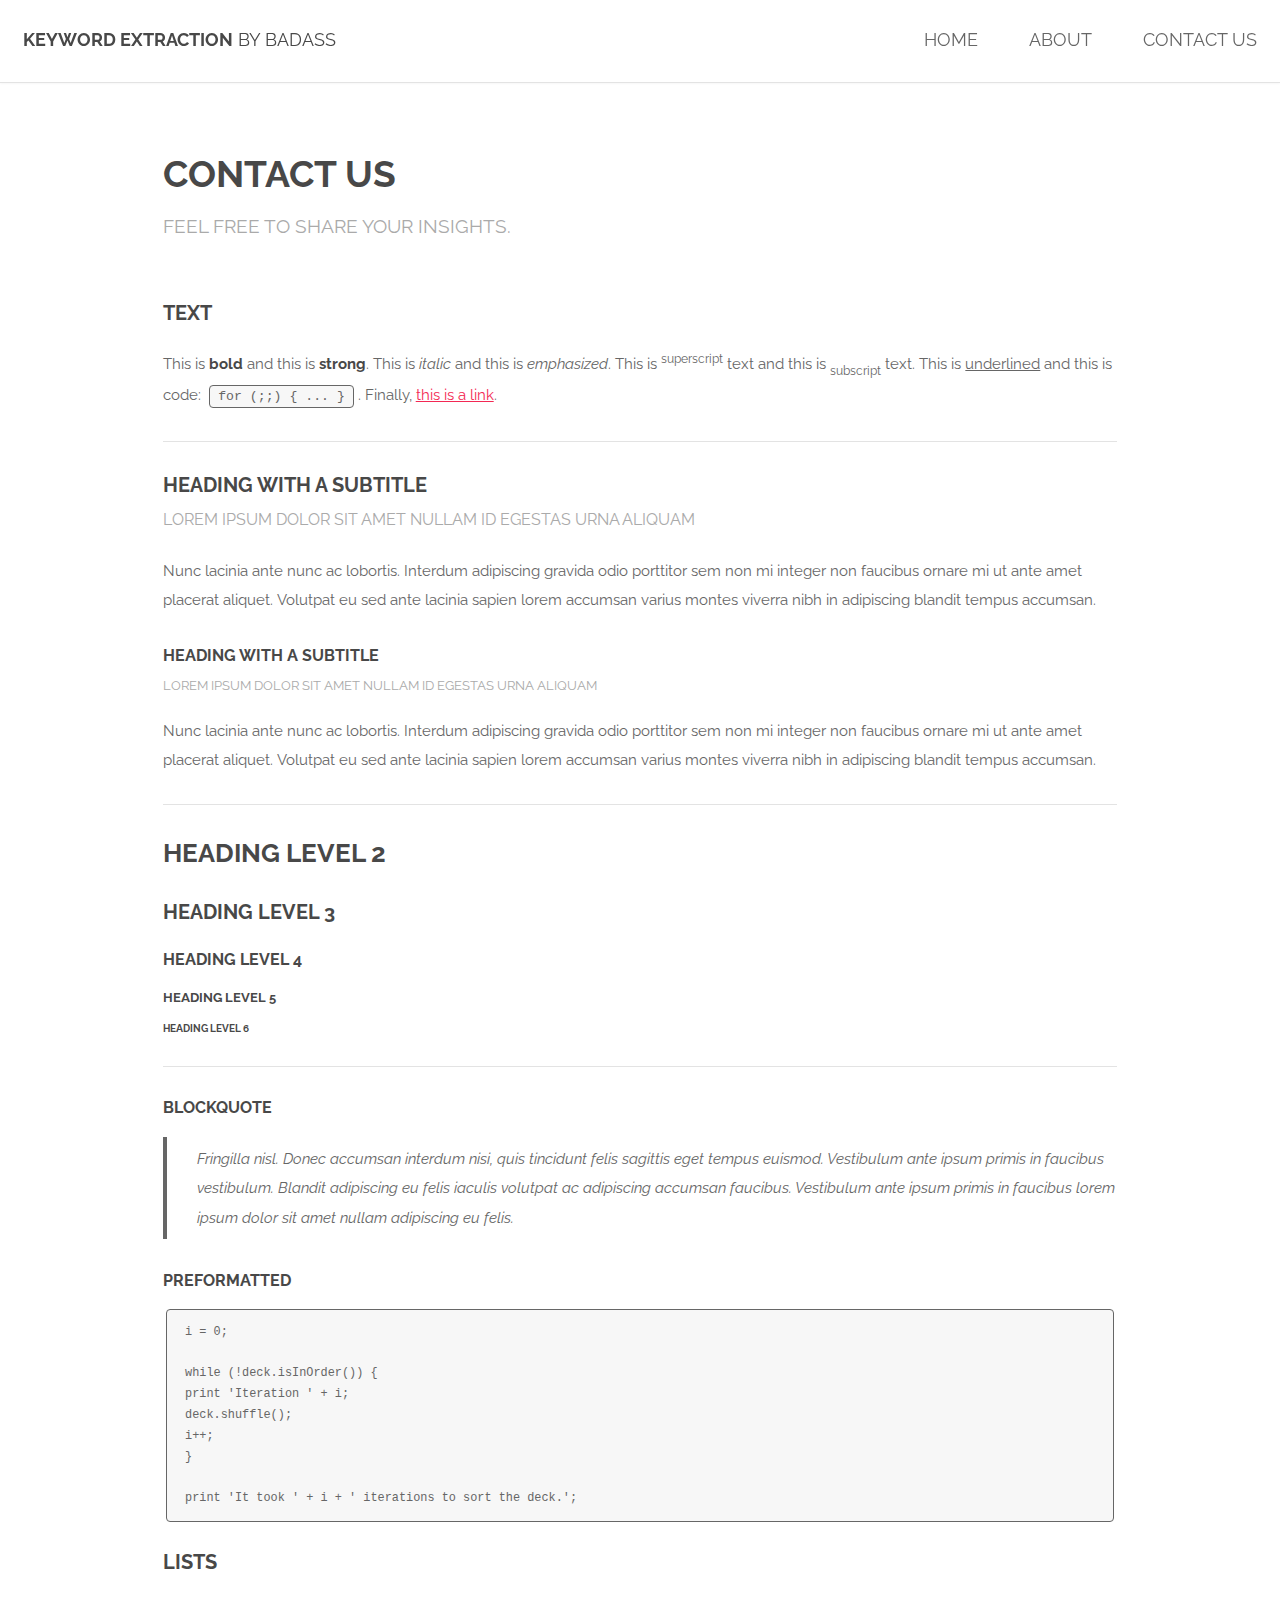
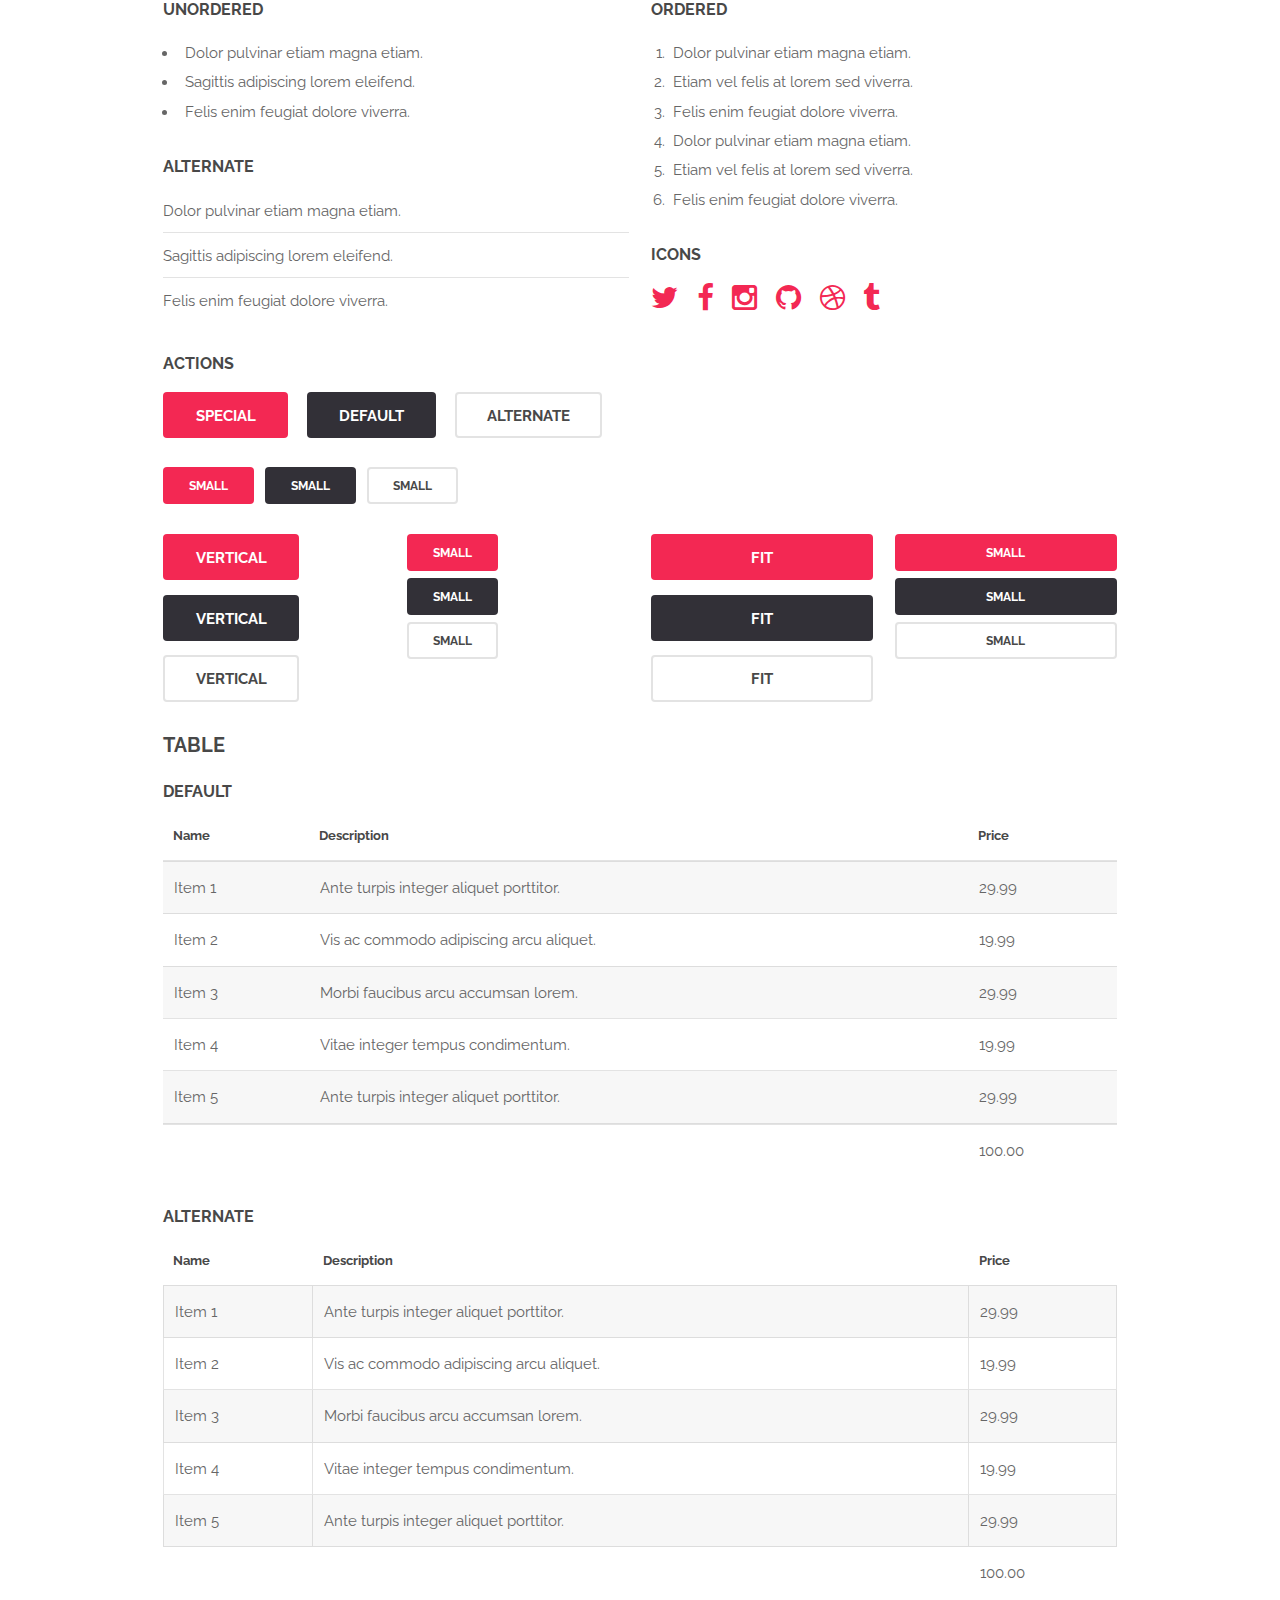
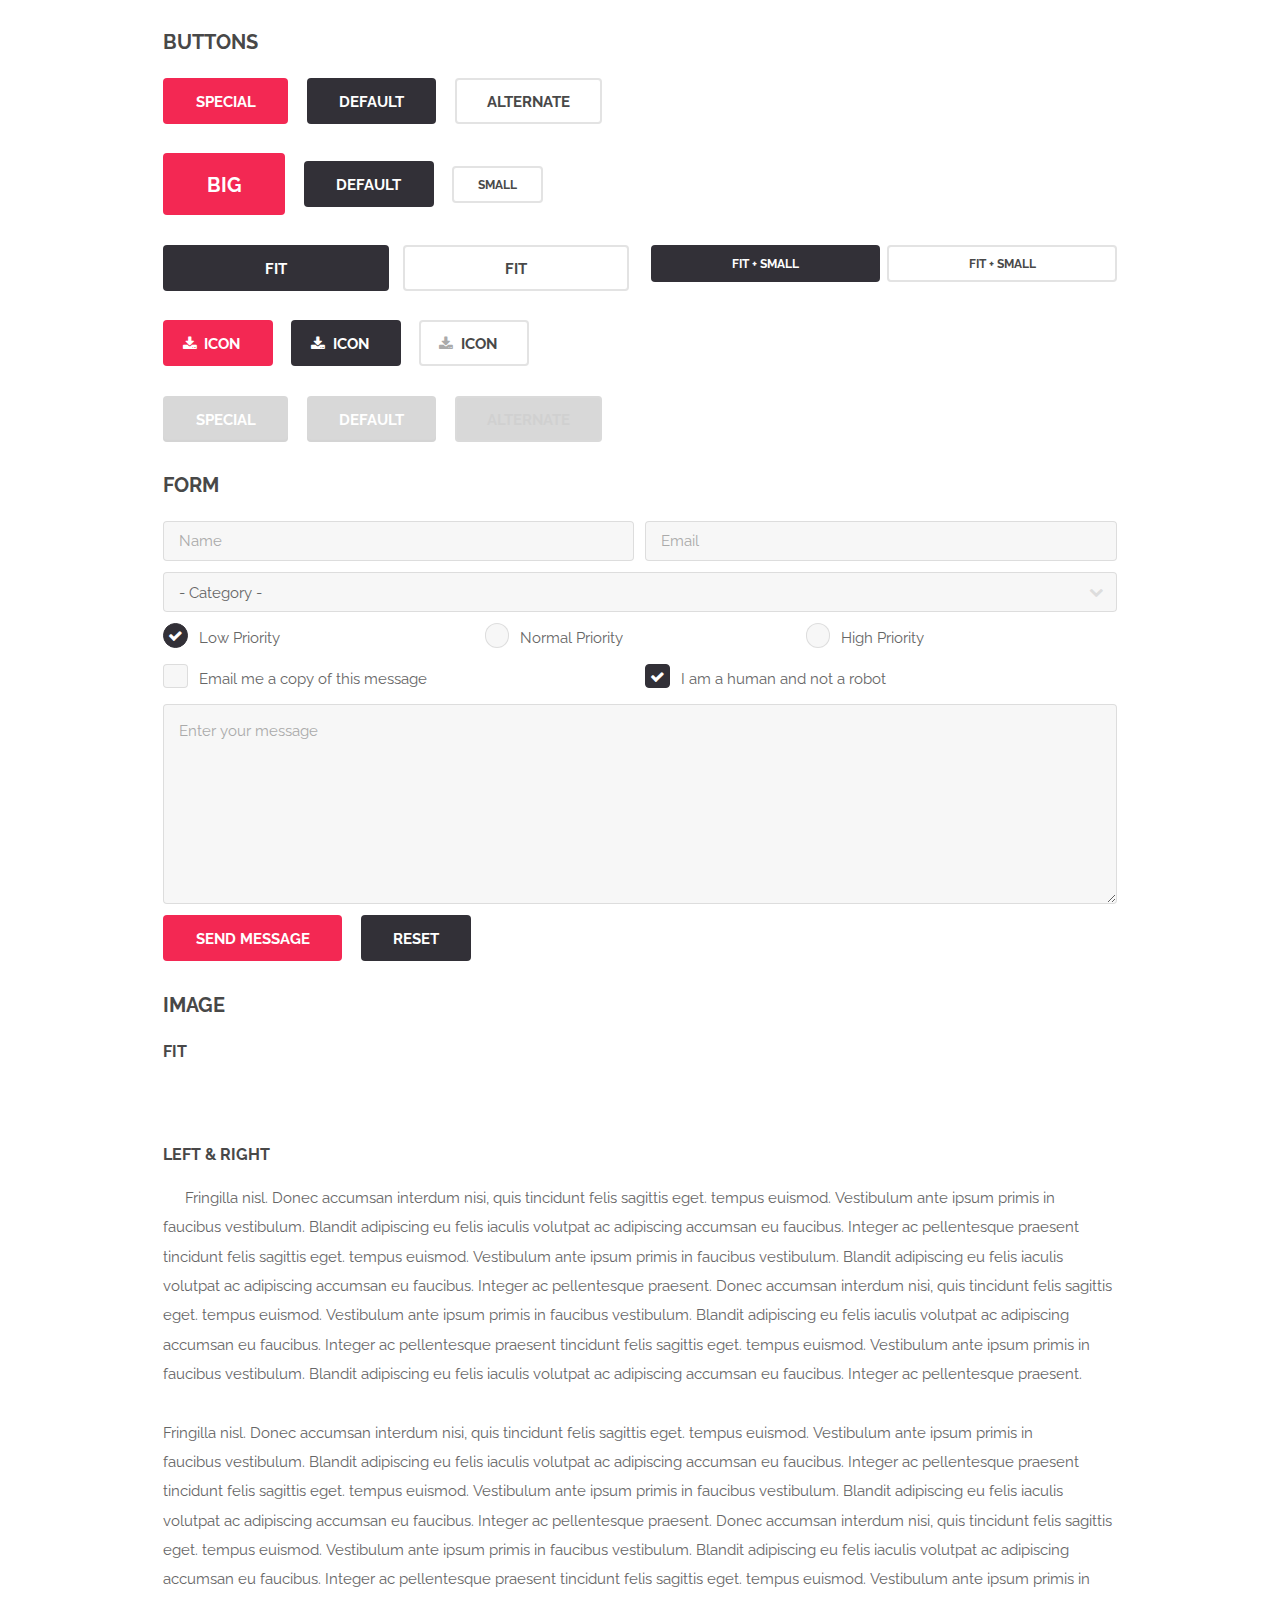
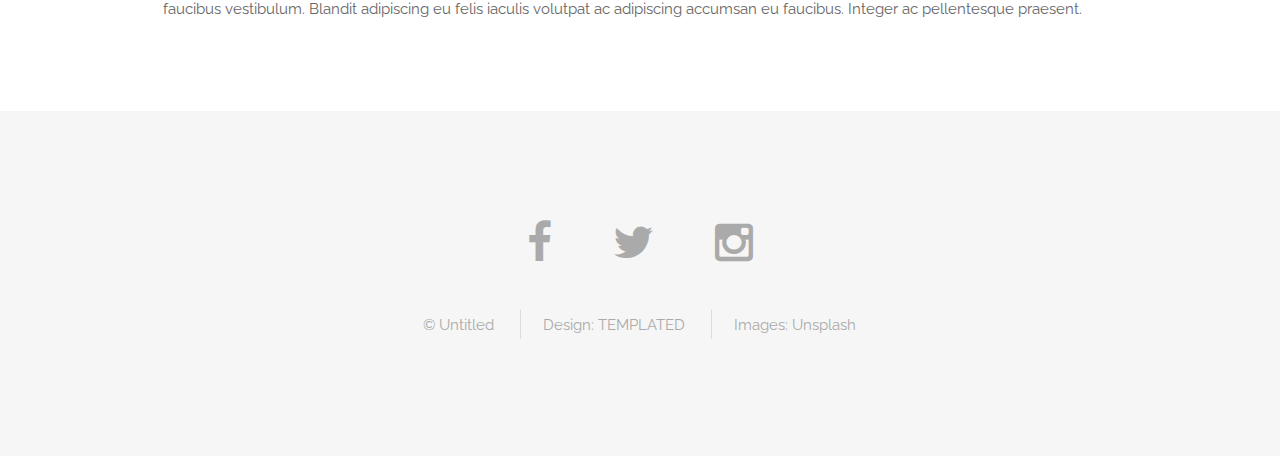
==== contactus.html @ afd0df50 "first commit" ====
<!DOCTYPE HTML>
<!--
	Spatial by TEMPLATED
	templated.co @templatedco
	Released for free under the Creative Commons Attribution 3.0 license (templated.co/license)
-->
<html>
	<head>
		<title>Contact Us - Keyword Extraction by BadAss</title>
		<meta charset="utf-8" />
		<meta name="viewport" content="width=device-width, initial-scale=1" />
		<link rel="stylesheet" href="assets/css/main.css" />
	</head>
	<body>

		<!-- Header -->
			<header id="header">
				<h1><strong><a href="index.html">Keyword Extraction</a></strong> by BadAss</h1>
				<nav id="nav">
					<ul>
						<li><a href="index.html">Home</a></li>
						<li><a href="about.html">About</a></li>
						<li><a href="contactus.html">Contact Us</a></li>
					</ul>
				</nav>
			</header>

			<a href="#menu" class="navPanelToggle"><span class="fa fa-bars"></span></a>

		<!-- Main -->
			<section id="main" class="wrapper">
				<div class="container">
					<header class="major special">
						<h2>Contact Us</h2>
						<p>Feel free to share your insights.</p>
					</header>

					<!-- Text -->
						<section>
							<h3>Text</h3>
							<p>This is <b>bold</b> and this is <strong>strong</strong>. This is <i>italic</i> and this is <em>emphasized</em>.
							This is <sup>superscript</sup> text and this is <sub>subscript</sub> text.
							This is <u>underlined</u> and this is code: <code>for (;;) { ... }</code>. Finally, <a href="#">this is a link</a>.</p>

							<hr />

							<header>
								<h3>Heading with a Subtitle</h3>
								<p>Lorem ipsum dolor sit amet nullam id egestas urna aliquam</p>
							</header>
							<p>Nunc lacinia ante nunc ac lobortis. Interdum adipiscing gravida odio porttitor sem non mi integer non faucibus ornare mi ut ante amet placerat aliquet. Volutpat eu sed ante lacinia sapien lorem accumsan varius montes viverra nibh in adipiscing blandit tempus accumsan.</p>
							<header>
								<h4>Heading with a Subtitle</h4>
								<p>Lorem ipsum dolor sit amet nullam id egestas urna aliquam</p>
							</header>
							<p>Nunc lacinia ante nunc ac lobortis. Interdum adipiscing gravida odio porttitor sem non mi integer non faucibus ornare mi ut ante amet placerat aliquet. Volutpat eu sed ante lacinia sapien lorem accumsan varius montes viverra nibh in adipiscing blandit tempus accumsan.</p>

							<hr />

							<h2>Heading Level 2</h2>
							<h3>Heading Level 3</h3>
							<h4>Heading Level 4</h4>
							<h5>Heading Level 5</h5>
							<h6>Heading Level 6</h6>

							<hr />

							<h4>Blockquote</h4>
							<blockquote>Fringilla nisl. Donec accumsan interdum nisi, quis tincidunt felis sagittis eget tempus euismod. Vestibulum ante ipsum primis in faucibus vestibulum. Blandit adipiscing eu felis iaculis volutpat ac adipiscing accumsan faucibus. Vestibulum ante ipsum primis in faucibus lorem ipsum dolor sit amet nullam adipiscing eu felis.</blockquote>

							<h4>Preformatted</h4>
							<pre><code>i = 0;

while (!deck.isInOrder()) {
print 'Iteration ' + i;
deck.shuffle();
i++;
}

print 'It took ' + i + ' iterations to sort the deck.';</code></pre>
						</section>

					<!-- Lists -->
						<section>
							<h3>Lists</h3>
							<div class="row">
								<div class="6u 12u$(xsmall)">

									<h4>Unordered</h4>
									<ul>
										<li>Dolor pulvinar etiam magna etiam.</li>
										<li>Sagittis adipiscing lorem eleifend.</li>
										<li>Felis enim feugiat dolore viverra.</li>
									</ul>

									<h4>Alternate</h4>
									<ul class="alt">
										<li>Dolor pulvinar etiam magna etiam.</li>
										<li>Sagittis adipiscing lorem eleifend.</li>
										<li>Felis enim feugiat dolore viverra.</li>
									</ul>

								</div>
								<div class="6u$ 12u$(xsmall)">

									<h4>Ordered</h4>
									<ol>
										<li>Dolor pulvinar etiam magna etiam.</li>
										<li>Etiam vel felis at lorem sed viverra.</li>
										<li>Felis enim feugiat dolore viverra.</li>
										<li>Dolor pulvinar etiam magna etiam.</li>
										<li>Etiam vel felis at lorem sed viverra.</li>
										<li>Felis enim feugiat dolore viverra.</li>
									</ol>

									<h4>Icons</h4>
									<ul class="icons">
										<li><a href="#" class="icon fa-twitter"><span class="label">Twitter</span></a></li>
										<li><a href="#" class="icon fa-facebook"><span class="label">Facebook</span></a></li>
										<li><a href="#" class="icon fa-instagram"><span class="label">Instagram</span></a></li>
										<li><a href="#" class="icon fa-github"><span class="label">Github</span></a></li>
										<li><a href="#" class="icon fa-dribbble"><span class="label">Dribbble</span></a></li>
										<li><a href="#" class="icon fa-tumblr"><span class="label">Tumblr</span></a></li>
									</ul>

								</div>
							</div>

							<h4>Actions</h4>
							<ul class="actions">
								<li><a href="#" class="button special">Special</a></li>
								<li><a href="#" class="button">Default</a></li>
								<li><a href="#" class="button alt">Alternate</a></li>
							</ul>
							<ul class="actions small">
								<li><a href="#" class="button special small">Small</a></li>
								<li><a href="#" class="button small">Small</a></li>
								<li><a href="#" class="button alt small">Small</a></li>
							</ul>
							<div class="row">
								<div class="3u 6u(small) 12u$(xsmall)">
									<ul class="actions vertical">
										<li><a href="#" class="button special">Vertical</a></li>
										<li><a href="#" class="button">Vertical</a></li>
										<li><a href="#" class="button alt">Vertical</a></li>
									</ul>
								</div>
								<div class="3u 6u$(small) 12u$(xsmall)">
									<ul class="actions vertical small">
										<li><a href="#" class="button special small">Small</a></li>
										<li><a href="#" class="button small">Small</a></li>
										<li><a href="#" class="button alt small">Small</a></li>
									</ul>
								</div>
								<div class="3u 6u(small) 12u$(xsmall)">
									<ul class="actions vertical">
										<li><a href="#" class="button special fit">Fit</a></li>
										<li><a href="#" class="button fit">Fit</a></li>
										<li><a href="#" class="button alt fit">Fit</a></li>
									</ul>
								</div>
								<div class="3u$ 6u$(small) 12u$(xsmall)">
									<ul class="actions vertical small">
										<li><a href="#" class="button special small fit">Small</a></li>
										<li><a href="#" class="button small fit">Small</a></li>
										<li><a href="#" class="button alt small fit">Small</a></li>
									</ul>
								</div>
							</div>
						</section>

					<!-- Table -->
						<section>
							<h3>Table</h3>
							<h4>Default</h4>
							<div class="table-wrapper">
								<table>
									<thead>
										<tr>
											<th>Name</th>
											<th>Description</th>
											<th>Price</th>
										</tr>
									</thead>
									<tbody>
										<tr>
											<td>Item 1</td>
											<td>Ante turpis integer aliquet porttitor.</td>
											<td>29.99</td>
										</tr>
										<tr>
											<td>Item 2</td>
											<td>Vis ac commodo adipiscing arcu aliquet.</td>
											<td>19.99</td>
										</tr>
										<tr>
											<td>Item 3</td>
											<td> Morbi faucibus arcu accumsan lorem.</td>
											<td>29.99</td>
										</tr>
										<tr>
											<td>Item 4</td>
											<td>Vitae integer tempus condimentum.</td>
											<td>19.99</td>
										</tr>
										<tr>
											<td>Item 5</td>
											<td>Ante turpis integer aliquet porttitor.</td>
											<td>29.99</td>
										</tr>
									</tbody>
									<tfoot>
										<tr>
											<td colspan="2"></td>
											<td>100.00</td>
										</tr>
									</tfoot>
								</table>
							</div>
							<h4>Alternate</h4>
							<div class="table-wrapper">
								<table class="alt">
									<thead>
										<tr>
											<th>Name</th>
											<th>Description</th>
											<th>Price</th>
										</tr>
									</thead>
									<tbody>
										<tr>
											<td>Item 1</td>
											<td>Ante turpis integer aliquet porttitor.</td>
											<td>29.99</td>
										</tr>
										<tr>
											<td>Item 2</td>
											<td>Vis ac commodo adipiscing arcu aliquet.</td>
											<td>19.99</td>
										</tr>
										<tr>
											<td>Item 3</td>
											<td> Morbi faucibus arcu accumsan lorem.</td>
											<td>29.99</td>
										</tr>
										<tr>
											<td>Item 4</td>
											<td>Vitae integer tempus condimentum.</td>
											<td>19.99</td>
										</tr>
										<tr>
											<td>Item 5</td>
											<td>Ante turpis integer aliquet porttitor.</td>
											<td>29.99</td>
										</tr>
									</tbody>
									<tfoot>
										<tr>
											<td colspan="2"></td>
											<td>100.00</td>
										</tr>
									</tfoot>
								</table>
							</div>
						</section>

					<!-- Buttons -->
						<section>
							<h3>Buttons</h3>
							<ul class="actions">
								<li><a href="#" class="button special">Special</a></li>
								<li><a href="#" class="button">Default</a></li>
								<li><a href="#" class="button alt">Alternate</a></li>
							</ul>
							<ul class="actions">
								<li><a href="#" class="button special big">Big</a></li>
								<li><a href="#" class="button">Default</a></li>
								<li><a href="#" class="button alt small">Small</a></li>
							</ul>
							<div class="row">
								<div class="6u 12u$(xsmall)">
									<ul class="actions fit">
										<li><a href="#" class="button fit">Fit</a></li>
										<li><a href="#" class="button alt fit">Fit</a></li>
									</ul>
								</div>
								<div class="6u$ 12u$(xsmall)">
									<ul class="actions fit small">
										<li><a href="#" class="button fit small">Fit + Small</a></li>
										<li><a href="#" class="button alt fit small">Fit + Small</a></li>
									</ul>
								</div>
							</div>
							<ul class="actions">
								<li><a href="#" class="button special icon fa-download">Icon</a></li>
								<li><a href="#" class="button icon fa-download">Icon</a></li>
								<li><a href="#" class="button alt icon fa-download">Icon</a></li>
							</ul>
							<ul class="actions">
								<li><span class="button special disabled">Special</span></li>
								<li><span class="button disabled">Default</span></li>
								<li><span class="button alt disabled">Alternate</span></li>
							</ul>
						</section>

					<!-- Form -->
						<section>
							<h3>Form</h3>
							<form method="post" action="#">
								<div class="row uniform 50%">
									<div class="6u 12u$(xsmall)">
										<input type="text" name="name" id="name" value="" placeholder="Name" />
									</div>
									<div class="6u$ 12u$(xsmall)">
										<input type="email" name="email" id="email" value="" placeholder="Email" />
									</div>
									<div class="12u$">
										<div class="select-wrapper">
											<select name="category" id="category">
												<option value="">- Category -</option>
												<option value="1">Manufacturing</option>
												<option value="1">Shipping</option>
												<option value="1">Administration</option>
												<option value="1">Human Resources</option>
											</select>
										</div>
									</div>
									<div class="4u 12u$(xsmall)">
										<input type="radio" id="priority-low" name="priority" checked>
										<label for="priority-low">Low Priority</label>
									</div>
									<div class="4u 12u$(xsmall)">
										<input type="radio" id="priority-normal" name="priority">
										<label for="priority-normal">Normal Priority</label>
									</div>
									<div class="4u$ 12u$(xsmall)">
										<input type="radio" id="priority-high" name="priority">
										<label for="priority-high">High Priority</label>
									</div>
									<div class="6u 12u$(small)">
										<input type="checkbox" id="copy" name="copy">
										<label for="copy">Email me a copy of this message</label>
									</div>
									<div class="6u$ 12u$(small)">
										<input type="checkbox" id="human" name="human" checked>
										<label for="human">I am a human and not a robot</label>
									</div>
									<div class="12u$">
										<textarea name="message" id="message" placeholder="Enter your message" rows="6"></textarea>
									</div>
									<div class="12u$">
										<ul class="actions">
											<li><input type="submit" value="Send Message" class="special" /></li>
											<li><input type="reset" value="Reset" /></li>
										</ul>
									</div>
								</div>
							</form>
						</section>

					<!-- Image -->
						<section>
							<h3>Image</h3>
							<h4>Fit</h4>
							<div class="box alt">
								<div class="row 50% uniform">
									<div class="12u$"><span class="image fit"><img src="images/pic01.jpg" alt="" /></span></div>
									<div class="4u"><span class="image fit"><img src="images/pic02.jpg" alt="" /></span></div>
									<div class="4u"><span class="image fit"><img src="images/pic03.jpg" alt="" /></span></div>
									<div class="4u$"><span class="image fit"><img src="images/pic02.jpg" alt="" /></span></div>
									<div class="4u"><span class="image fit"><img src="images/pic03.jpg" alt="" /></span></div>
									<div class="4u"><span class="image fit"><img src="images/pic02.jpg" alt="" /></span></div>
									<div class="4u$"><span class="image fit"><img src="images/pic03.jpg" alt="" /></span></div>
									<div class="4u"><span class="image fit"><img src="images/pic02.jpg" alt="" /></span></div>
									<div class="4u"><span class="image fit"><img src="images/pic03.jpg" alt="" /></span></div>
									<div class="4u$"><span class="image fit"><img src="images/pic02.jpg" alt="" /></span></div>
								</div>
							</div>

							<h4>Left &amp; Right</h4>
							<p><span class="image left"><img src="images/pic04.jpg" alt="" /></span>Fringilla nisl. Donec accumsan interdum nisi, quis tincidunt felis sagittis eget. tempus euismod. Vestibulum ante ipsum primis in faucibus vestibulum. Blandit adipiscing eu felis iaculis volutpat ac adipiscing accumsan eu faucibus. Integer ac pellentesque praesent tincidunt felis sagittis eget. tempus euismod. Vestibulum ante ipsum primis in faucibus vestibulum. Blandit adipiscing eu felis iaculis volutpat ac adipiscing accumsan eu faucibus. Integer ac pellentesque praesent. Donec accumsan interdum nisi, quis tincidunt felis sagittis eget. tempus euismod. Vestibulum ante ipsum primis in faucibus vestibulum. Blandit adipiscing eu felis iaculis volutpat ac adipiscing accumsan eu faucibus. Integer ac pellentesque praesent tincidunt felis sagittis eget. tempus euismod. Vestibulum ante ipsum primis in faucibus vestibulum. Blandit adipiscing eu felis iaculis volutpat ac adipiscing accumsan eu faucibus. Integer ac pellentesque praesent.</p>
							<p><span class="image right"><img src="images/pic05.jpg" alt="" /></span>Fringilla nisl. Donec accumsan interdum nisi, quis tincidunt felis sagittis eget. tempus euismod. Vestibulum ante ipsum primis in faucibus vestibulum. Blandit adipiscing eu felis iaculis volutpat ac adipiscing accumsan eu faucibus. Integer ac pellentesque praesent tincidunt felis sagittis eget. tempus euismod. Vestibulum ante ipsum primis in faucibus vestibulum. Blandit adipiscing eu felis iaculis volutpat ac adipiscing accumsan eu faucibus. Integer ac pellentesque praesent. Donec accumsan interdum nisi, quis tincidunt felis sagittis eget. tempus euismod. Vestibulum ante ipsum primis in faucibus vestibulum. Blandit adipiscing eu felis iaculis volutpat ac adipiscing accumsan eu faucibus. Integer ac pellentesque praesent tincidunt felis sagittis eget. tempus euismod. Vestibulum ante ipsum primis in faucibus vestibulum. Blandit adipiscing eu felis iaculis volutpat ac adipiscing accumsan eu faucibus. Integer ac pellentesque praesent.</p>
						</section>

				</div>
			</section>

		<!-- Footer -->
			<footer id="footer">
				<div class="container">
					<ul class="icons">
						<li><a href="#" class="icon fa-facebook"></a></li>
						<li><a href="#" class="icon fa-twitter"></a></li>
						<li><a href="#" class="icon fa-instagram"></a></li>
					</ul>
					<ul class="copyright">
						<li>&copy; Untitled</li>
						<li>Design: <a href="http://templated.co">TEMPLATED</a></li>
						<li>Images: <a href="http://unsplash.com">Unsplash</a></li>
					</ul>
				</div>
			</footer>

		<!-- Scripts -->
			<script src="assets/js/jquery.min.js"></script>
			<script src="assets/js/skel.min.js"></script>
			<script src="assets/js/util.js"></script>
			<script src="assets/js/main.js"></script>

	</body>
</html>
---- assets/css/main.css ----
@import url(font-awesome.min.css);
@import url(https://fonts.googleapis.com/css?family=Raleway:400,700);

/*
	Spatial by TEMPLATED
	templated.co @templatedco
	Released for free under the Creative Commons Attribution 3.0 license (templated.co/license)
*/
/* Reset */

	html, body, div, span, applet, object, iframe, h1, h2, h3, h4, h5, h6, p, blockquote, pre, a, abbr, acronym, address, big, cite, code, del, dfn, em, img, ins, kbd, q, s, samp, small, strike, strong, sub, sup, tt, var, b, u, i, center, dl, dt, dd, ol, ul, li, fieldset, form, label, legend, table, caption, tbody, tfoot, thead, tr, th, td, article, aside, canvas, details, embed, figure, figcaption, footer, header, hgroup, menu, nav, output, ruby, section, summary, time, mark, audio, video {
		margin: 0;
		padding: 0;
		border: 0;
		font-size: 100%;
		font: inherit;
		vertical-align: baseline;
		scroll-behavior: smooth;
	}

	article, aside, details, figcaption, figure, footer, header, hgroup, menu, nav, section {
		display: block;
	}

	body {
		line-height: 1;
	}

	ol, ul {
		list-style: none;
	}

	blockquote, q {
		quotes: none;
	}

	blockquote:before, blockquote:after, q:before, q:after {
		content: '';
		content: none;
	}

	table {
		border-collapse: collapse;
		border-spacing: 0;
	}

	body {
		-webkit-text-size-adjust: none;
	}
/* Scroll Effect */
	

/* Box Model */

	*, *:before, *:after {
		-moz-box-sizing: border-box;
		-webkit-box-sizing: border-box;
		box-sizing: border-box;
	}

/* Containers */

	.container {
		margin-left: auto;
		margin-right: auto;
	}

	.container.\31 25\25 {
		width: 100%;
		max-width: 100em;
		min-width: 80em;
	}

	.container.\37 5\25 {
		width: 60em;
	}

	.container.\35 0\25 {
		width: 40em;
	}

	.container.\32 5\25 {
		width: 20em;
	}

	.container {
		width: 80em;
	}

	@media screen and (max-width: 1680px) {

		.container.\31 25\25 {
			width: 100%;
			max-width: 100em;
			min-width: 80em;
		}

		.container.\37 5\25 {
			width: 60em;
		}

		.container.\35 0\25 {
			width: 40em;
		}

		.container.\32 5\25 {
			width: 20em;
		}

		.container {
			width: 80em;
		}

	}

	@media screen and (max-width: 1280px) {

		.container.\31 25\25 {
			width: 100%;
			max-width: 81.25em;
			min-width: 65em;
		}

		.container.\37 5\25 {
			width: 48.75em;
		}

		.container.\35 0\25 {
			width: 32.5em;
		}

		.container.\32 5\25 {
			width: 16.25em;
		}

		.container {
			width: 65em;
		}

	}

	@media screen and (max-width: 980px) {

		.container.\31 25\25 {
			width: 100%;
			max-width: 112.5%;
			min-width: 90%;
		}

		.container.\37 5\25 {
			width: 67.5%;
		}

		.container.\35 0\25 {
			width: 45%;
		}

		.container.\32 5\25 {
			width: 22.5%;
		}

		.container {
			width: 90%;
		}

	}

	@media screen and (max-width: 736px) {

		.container.\31 25\25 {
			width: 100%;
			max-width: 112.5%;
			min-width: 90%;
		}

		.container.\37 5\25 {
			width: 67.5%;
		}

		.container.\35 0\25 {
			width: 45%;
		}

		.container.\32 5\25 {
			width: 22.5%;
		}

		.container {
			width: 90% !important;
		}

	}

	@media screen and (max-width: 480px) {

		.container.\31 25\25 {
			width: 100%;
			max-width: 112.5%;
			min-width: 90%;
		}

		.container.\37 5\25 {
			width: 67.5%;
		}

		.container.\35 0\25 {
			width: 45%;
		}

		.container.\32 5\25 {
			width: 22.5%;
		}

		.container {
			width: 90% !important;
		}

	}

/* Grid */

	.row {
		border-bottom: solid 1px transparent;
		-moz-box-sizing: border-box;
		-webkit-box-sizing: border-box;
		box-sizing: border-box;
	}

	.row > * {
		float: left;
		-moz-box-sizing: border-box;
		-webkit-box-sizing: border-box;
		box-sizing: border-box;
	}

	.row:after, .row:before {
		content: '';
		display: block;
		clear: both;
		height: 0;
	}

	.row.uniform > * > :first-child {
		margin-top: 0;
	}

	.row.uniform > * > :last-child {
		margin-bottom: 0;
	}

	.row.\30 \25 > * {
		padding: 0 0 0 0em;
	}

	.row.\30 \25 {
		margin: 0 0 -1px 0em;
	}

	.row.uniform.\30 \25 > * {
		padding: 0em 0 0 0em;
	}

	.row.uniform.\30 \25 {
		margin: 0em 0 -1px 0em;
	}

	.row > * {
		padding: 0 0 0 2em;
	}

	.row {
		margin: 0 0 -1px -2em;
	}

	.row.uniform > * {
		padding: 2em 0 0 2em;
	}

	.row.uniform {
		margin: -2em 0 -1px -2em;
	}

	.row.\32 00\25 > * {
		padding: 0 0 0 4em;
	}

	.row.\32 00\25 {
		margin: 0 0 -1px -4em;
	}

	.row.uniform.\32 00\25 > * {
		padding: 4em 0 0 4em;
	}

	.row.uniform.\32 00\25 {
		margin: -4em 0 -1px -4em;
	}

	.row.\31 50\25 > * {
		padding: 0 0 0 3em;
	}

	.row.\31 50\25 {
		margin: 0 0 -1px -3em;
	}

	.row.uniform.\31 50\25 > * {
		padding: 3em 0 0 3em;
	}

	.row.uniform.\31 50\25 {
		margin: -3em 0 -1px -3em;
	}

	.row.\35 0\25 > * {
		padding: 0 0 0 1em;
	}

	.row.\35 0\25 {
		margin: 0 0 -1px -1em;
	}

	.row.uniform.\35 0\25 > * {
		padding: 1em 0 0 1em;
	}

	.row.uniform.\35 0\25 {
		margin: -1em 0 -1px -1em;
	}

	.row.\32 5\25 > * {
		padding: 0 0 0 0.5em;
	}

	.row.\32 5\25 {
		margin: 0 0 -1px -0.5em;
	}

	.row.uniform.\32 5\25 > * {
		padding: 0.5em 0 0 0.5em;
	}

	.row.uniform.\32 5\25 {
		margin: -0.5em 0 -1px -0.5em;
	}

	.\31 2u, .\31 2u\24 {
		width: 100%;
		clear: none;
		margin-left: 0;
	}

	.\31 1u, .\31 1u\24 {
		width: 91.6666666667%;
		clear: none;
		margin-left: 0;
	}

	.\31 0u, .\31 0u\24 {
		width: 83.3333333333%;
		clear: none;
		margin-left: 0;
	}

	.\39 u, .\39 u\24 {
		width: 75%;
		clear: none;
		margin-left: 0;
	}

	.\38 u, .\38 u\24 {
		width: 66.6666666667%;
		clear: none;
		margin-left: 0;
	}

	.\37 u, .\37 u\24 {
		width: 58.3333333333%;
		clear: none;
		margin-left: 0;
	}

	.\36 u, .\36 u\24 {
		width: 50%;
		clear: none;
		margin-left: 0;
	}

	.\35 u, .\35 u\24 {
		width: 41.6666666667%;
		clear: none;
		margin-left: 0;
	}

	.\34 u, .\34 u\24 {
		width: 33.3333333333%;
		clear: none;
		margin-left: 0;
	}

	.\33 u, .\33 u\24 {
		width: 25%;
		clear: none;
		margin-left: 0;
	}

	.\32 u, .\32 u\24 {
		width: 16.6666666667%;
		clear: none;
		margin-left: 0;
	}

	.\31 u, .\31 u\24 {
		width: 8.3333333333%;
		clear: none;
		margin-left: 0;
	}

	.\31 2u\24 + *,
	.\31 1u\24 + *,
	.\31 0u\24 + *,
	.\39 u\24 + *,
	.\38 u\24 + *,
	.\37 u\24 + *,
	.\36 u\24 + *,
	.\35 u\24 + *,
	.\34 u\24 + *,
	.\33 u\24 + *,
	.\32 u\24 + *,
	.\31 u\24 + * {
		clear: left;
	}

	.\-11u {
		margin-left: 91.66667%;
	}

	.\-10u {
		margin-left: 83.33333%;
	}

	.\-9u {
		margin-left: 75%;
	}

	.\-8u {
		margin-left: 66.66667%;
	}

	.\-7u {
		margin-left: 58.33333%;
	}

	.\-6u {
		margin-left: 50%;
	}

	.\-5u {
		margin-left: 41.66667%;
	}

	.\-4u {
		margin-left: 33.33333%;
	}

	.\-3u {
		margin-left: 25%;
	}

	.\-2u {
		margin-left: 16.66667%;
	}

	.\-1u {
		margin-left: 8.33333%;
	}

	@media screen and (max-width: 1680px) {

		.row > * {
			padding: 0 0 0 2em;
		}

		.row {
			margin: 0 0 -1px -2em;
		}

		.row.uniform > * {
			padding: 2em 0 0 2em;
		}

		.row.uniform {
			margin: -2em 0 -1px -2em;
		}

		.row.\32 00\25 > * {
			padding: 0 0 0 4em;
		}

		.row.\32 00\25 {
			margin: 0 0 -1px -4em;
		}

		.row.uniform.\32 00\25 > * {
			padding: 4em 0 0 4em;
		}

		.row.uniform.\32 00\25 {
			margin: -4em 0 -1px -4em;
		}

		.row.\31 50\25 > * {
			padding: 0 0 0 3em;
		}

		.row.\31 50\25 {
			margin: 0 0 -1px -3em;
		}

		.row.uniform.\31 50\25 > * {
			padding: 3em 0 0 3em;
		}

		.row.uniform.\31 50\25 {
			margin: -3em 0 -1px -3em;
		}

		.row.\35 0\25 > * {
			padding: 0 0 0 1em;
		}

		.row.\35 0\25 {
			margin: 0 0 -1px -1em;
		}

		.row.uniform.\35 0\25 > * {
			padding: 1em 0 0 1em;
		}

		.row.uniform.\35 0\25 {
			margin: -1em 0 -1px -1em;
		}

		.row.\32 5\25 > * {
			padding: 0 0 0 0.5em;
		}

		.row.\32 5\25 {
			margin: 0 0 -1px -0.5em;
		}

		.row.uniform.\32 5\25 > * {
			padding: 0.5em 0 0 0.5em;
		}

		.row.uniform.\32 5\25 {
			margin: -0.5em 0 -1px -0.5em;
		}

		.\31 2u\28xlarge\29, .\31 2u\24\28xlarge\29 {
			width: 100%;
			clear: none;
			margin-left: 0;
		}

		.\31 1u\28xlarge\29, .\31 1u\24\28xlarge\29 {
			width: 91.6666666667%;
			clear: none;
			margin-left: 0;
		}

		.\31 0u\28xlarge\29, .\31 0u\24\28xlarge\29 {
			width: 83.3333333333%;
			clear: none;
			margin-left: 0;
		}

		.\39 u\28xlarge\29, .\39 u\24\28xlarge\29 {
			width: 75%;
			clear: none;
			margin-left: 0;
		}

		.\38 u\28xlarge\29, .\38 u\24\28xlarge\29 {
			width: 66.6666666667%;
			clear: none;
			margin-left: 0;
		}

		.\37 u\28xlarge\29, .\37 u\24\28xlarge\29 {
			width: 58.3333333333%;
			clear: none;
			margin-left: 0;
		}

		.\36 u\28xlarge\29, .\36 u\24\28xlarge\29 {
			width: 50%;
			clear: none;
			margin-left: 0;
		}

		.\35 u\28xlarge\29, .\35 u\24\28xlarge\29 {
			width: 41.6666666667%;
			clear: none;
			margin-left: 0;
		}

		.\34 u\28xlarge\29, .\34 u\24\28xlarge\29 {
			width: 33.3333333333%;
			clear: none;
			margin-left: 0;
		}

		.\33 u\28xlarge\29, .\33 u\24\28xlarge\29 {
			width: 25%;
			clear: none;
			margin-left: 0;
		}

		.\32 u\28xlarge\29, .\32 u\24\28xlarge\29 {
			width: 16.6666666667%;
			clear: none;
			margin-left: 0;
		}

		.\31 u\28xlarge\29, .\31 u\24\28xlarge\29 {
			width: 8.3333333333%;
			clear: none;
			margin-left: 0;
		}

		.\31 2u\24\28xlarge\29 + *,
		.\31 1u\24\28xlarge\29 + *,
		.\31 0u\24\28xlarge\29 + *,
		.\39 u\24\28xlarge\29 + *,
		.\38 u\24\28xlarge\29 + *,
		.\37 u\24\28xlarge\29 + *,
		.\36 u\24\28xlarge\29 + *,
		.\35 u\24\28xlarge\29 + *,
		.\34 u\24\28xlarge\29 + *,
		.\33 u\24\28xlarge\29 + *,
		.\32 u\24\28xlarge\29 + *,
		.\31 u\24\28xlarge\29 + * {
			clear: left;
		}

		.\-11u\28xlarge\29 {
			margin-left: 91.66667%;
		}

		.\-10u\28xlarge\29 {
			margin-left: 83.33333%;
		}

		.\-9u\28xlarge\29 {
			margin-left: 75%;
		}

		.\-8u\28xlarge\29 {
			margin-left: 66.66667%;
		}

		.\-7u\28xlarge\29 {
			margin-left: 58.33333%;
		}

		.\-6u\28xlarge\29 {
			margin-left: 50%;
		}

		.\-5u\28xlarge\29 {
			margin-left: 41.66667%;
		}

		.\-4u\28xlarge\29 {
			margin-left: 33.33333%;
		}

		.\-3u\28xlarge\29 {
			margin-left: 25%;
		}

		.\-2u\28xlarge\29 {
			margin-left: 16.66667%;
		}

		.\-1u\28xlarge\29 {
			margin-left: 8.33333%;
		}

	}

	@media screen and (max-width: 1280px) {

		.row > * {
			padding: 0 0 0 1.5em;
		}

		.row {
			margin: 0 0 -1px -1.5em;
		}

		.row.uniform > * {
			padding: 1.5em 0 0 1.5em;
		}

		.row.uniform {
			margin: -1.5em 0 -1px -1.5em;
		}

		.row.\32 00\25 > * {
			padding: 0 0 0 3em;
		}

		.row.\32 00\25 {
			margin: 0 0 -1px -3em;
		}

		.row.uniform.\32 00\25 > * {
			padding: 3em 0 0 3em;
		}

		.row.uniform.\32 00\25 {
			margin: -3em 0 -1px -3em;
		}

		.row.\31 50\25 > * {
			padding: 0 0 0 2.25em;
		}

		.row.\31 50\25 {
			margin: 0 0 -1px -2.25em;
		}

		.row.uniform.\31 50\25 > * {
			padding: 2.25em 0 0 2.25em;
		}

		.row.uniform.\31 50\25 {
			margin: -2.25em 0 -1px -2.25em;
		}

		.row.\35 0\25 > * {
			padding: 0 0 0 0.75em;
		}

		.row.\35 0\25 {
			margin: 0 0 -1px -0.75em;
		}

		.row.uniform.\35 0\25 > * {
			padding: 0.75em 0 0 0.75em;
		}

		.row.uniform.\35 0\25 {
			margin: -0.75em 0 -1px -0.75em;
		}

		.row.\32 5\25 > * {
			padding: 0 0 0 0.375em;
		}

		.row.\32 5\25 {
			margin: 0 0 -1px -0.375em;
		}

		.row.uniform.\32 5\25 > * {
			padding: 0.375em 0 0 0.375em;
		}

		.row.uniform.\32 5\25 {
			margin: -0.375em 0 -1px -0.375em;
		}

		.\31 2u\28large\29, .\31 2u\24\28large\29 {
			width: 100%;
			clear: none;
			margin-left: 0;
		}

		.\31 1u\28large\29, .\31 1u\24\28large\29 {
			width: 91.6666666667%;
			clear: none;
			margin-left: 0;
		}

		.\31 0u\28large\29, .\31 0u\24\28large\29 {
			width: 83.3333333333%;
			clear: none;
			margin-left: 0;
		}

		.\39 u\28large\29, .\39 u\24\28large\29 {
			width: 75%;
			clear: none;
			margin-left: 0;
		}

		.\38 u\28large\29, .\38 u\24\28large\29 {
			width: 66.6666666667%;
			clear: none;
			margin-left: 0;
		}

		.\37 u\28large\29, .\37 u\24\28large\29 {
			width: 58.3333333333%;
			clear: none;
			margin-left: 0;
		}

		.\36 u\28large\29, .\36 u\24\28large\29 {
			width: 50%;
			clear: none;
			margin-left: 0;
		}

		.\35 u\28large\29, .\35 u\24\28large\29 {
			width: 41.6666666667%;
			clear: none;
			margin-left: 0;
		}

		.\34 u\28large\29, .\34 u\24\28large\29 {
			width: 33.3333333333%;
			clear: none;
			margin-left: 0;
		}

		.\33 u\28large\29, .\33 u\24\28large\29 {
			width: 25%;
			clear: none;
			margin-left: 0;
		}

		.\32 u\28large\29, .\32 u\24\28large\29 {
			width: 16.6666666667%;
			clear: none;
			margin-left: 0;
		}

		.\31 u\28large\29, .\31 u\24\28large\29 {
			width: 8.3333333333%;
			clear: none;
			margin-left: 0;
		}

		.\31 2u\24\28large\29 + *,
		.\31 1u\24\28large\29 + *,
		.\31 0u\24\28large\29 + *,
		.\39 u\24\28large\29 + *,
		.\38 u\24\28large\29 + *,
		.\37 u\24\28large\29 + *,
		.\36 u\24\28large\29 + *,
		.\35 u\24\28large\29 + *,
		.\34 u\24\28large\29 + *,
		.\33 u\24\28large\29 + *,
		.\32 u\24\28large\29 + *,
		.\31 u\24\28large\29 + * {
			clear: left;
		}

		.\-11u\28large\29 {
			margin-left: 91.66667%;
		}

		.\-10u\28large\29 {
			margin-left: 83.33333%;
		}

		.\-9u\28large\29 {
			margin-left: 75%;
		}

		.\-8u\28large\29 {
			margin-left: 66.66667%;
		}

		.\-7u\28large\29 {
			margin-left: 58.33333%;
		}

		.\-6u\28large\29 {
			margin-left: 50%;
		}

		.\-5u\28large\29 {
			margin-left: 41.66667%;
		}

		.\-4u\28large\29 {
			margin-left: 33.33333%;
		}

		.\-3u\28large\29 {
			margin-left: 25%;
		}

		.\-2u\28large\29 {
			margin-left: 16.66667%;
		}

		.\-1u\28large\29 {
			margin-left: 8.33333%;
		}

	}

	@media screen and (max-width: 980px) {

		.row > * {
			padding: 0 0 0 1.5em;
		}

		.row {
			margin: 0 0 -1px -1.5em;
		}

		.row.uniform > * {
			padding: 1.5em 0 0 1.5em;
		}

		.row.uniform {
			margin: -1.5em 0 -1px -1.5em;
		}

		.row.\32 00\25 > * {
			padding: 0 0 0 3em;
		}

		.row.\32 00\25 {
			margin: 0 0 -1px -3em;
		}

		.row.uniform.\32 00\25 > * {
			padding: 3em 0 0 3em;
		}

		.row.uniform.\32 00\25 {
			margin: -3em 0 -1px -3em;
		}

		.row.\31 50\25 > * {
			padding: 0 0 0 2.25em;
		}

		.row.\31 50\25 {
			margin: 0 0 -1px -2.25em;
		}

		.row.uniform.\31 50\25 > * {
			padding: 2.25em 0 0 2.25em;
		}

		.row.uniform.\31 50\25 {
			margin: -2.25em 0 -1px -2.25em;
		}

		.row.\35 0\25 > * {
			padding: 0 0 0 0.75em;
		}

		.row.\35 0\25 {
			margin: 0 0 -1px -0.75em;
		}

		.row.uniform.\35 0\25 > * {
			padding: 0.75em 0 0 0.75em;
		}

		.row.uniform.\35 0\25 {
			margin: -0.75em 0 -1px -0.75em;
		}

		.row.\32 5\25 > * {
			padding: 0 0 0 0.375em;
		}

		.row.\32 5\25 {
			margin: 0 0 -1px -0.375em;
		}

		.row.uniform.\32 5\25 > * {
			padding: 0.375em 0 0 0.375em;
		}

		.row.uniform.\32 5\25 {
			margin: -0.375em 0 -1px -0.375em;
		}

		.\31 2u\28medium\29, .\31 2u\24\28medium\29 {
			width: 100%;
			clear: none;
			margin-left: 0;
		}

		.\31 1u\28medium\29, .\31 1u\24\28medium\29 {
			width: 91.6666666667%;
			clear: none;
			margin-left: 0;
		}

		.\31 0u\28medium\29, .\31 0u\24\28medium\29 {
			width: 83.3333333333%;
			clear: none;
			margin-left: 0;
		}

		.\39 u\28medium\29, .\39 u\24\28medium\29 {
			width: 75%;
			clear: none;
			margin-left: 0;
		}

		.\38 u\28medium\29, .\38 u\24\28medium\29 {
			width: 66.6666666667%;
			clear: none;
			margin-left: 0;
		}

		.\37 u\28medium\29, .\37 u\24\28medium\29 {
			width: 58.3333333333%;
			clear: none;
			margin-left: 0;
		}

		.\36 u\28medium\29, .\36 u\24\28medium\29 {
			width: 50%;
			clear: none;
			margin-left: 0;
		}

		.\35 u\28medium\29, .\35 u\24\28medium\29 {
			width: 41.6666666667%;
			clear: none;
			margin-left: 0;
		}

		.\34 u\28medium\29, .\34 u\24\28medium\29 {
			width: 33.3333333333%;
			clear: none;
			margin-left: 0;
		}

		.\33 u\28medium\29, .\33 u\24\28medium\29 {
			width: 25%;
			clear: none;
			margin-left: 0;
		}

		.\32 u\28medium\29, .\32 u\24\28medium\29 {
			width: 16.6666666667%;
			clear: none;
			margin-left: 0;
		}

		.\31 u\28medium\29, .\31 u\24\28medium\29 {
			width: 8.3333333333%;
			clear: none;
			margin-left: 0;
		}

		.\31 2u\24\28medium\29 + *,
		.\31 1u\24\28medium\29 + *,
		.\31 0u\24\28medium\29 + *,
		.\39 u\24\28medium\29 + *,
		.\38 u\24\28medium\29 + *,
		.\37 u\24\28medium\29 + *,
		.\36 u\24\28medium\29 + *,
		.\35 u\24\28medium\29 + *,
		.\34 u\24\28medium\29 + *,
		.\33 u\24\28medium\29 + *,
		.\32 u\24\28medium\29 + *,
		.\31 u\24\28medium\29 + * {
			clear: left;
		}

		.\-11u\28medium\29 {
			margin-left: 91.66667%;
		}

		.\-10u\28medium\29 {
			margin-left: 83.33333%;
		}

		.\-9u\28medium\29 {
			margin-left: 75%;
		}

		.\-8u\28medium\29 {
			margin-left: 66.66667%;
		}

		.\-7u\28medium\29 {
			margin-left: 58.33333%;
		}

		.\-6u\28medium\29 {
			margin-left: 50%;
		}

		.\-5u\28medium\29 {
			margin-left: 41.66667%;
		}

		.\-4u\28medium\29 {
			margin-left: 33.33333%;
		}

		.\-3u\28medium\29 {
			margin-left: 25%;
		}

		.\-2u\28medium\29 {
			margin-left: 16.66667%;
		}

		.\-1u\28medium\29 {
			margin-left: 8.33333%;
		}

	}

	@media screen and (max-width: 736px) {

		.row > * {
			padding: 0 0 0 1.25em;
		}

		.row {
			margin: 0 0 -1px -1.25em;
		}

		.row.uniform > * {
			padding: 1.25em 0 0 1.25em;
		}

		.row.uniform {
			margin: -1.25em 0 -1px -1.25em;
		}

		.row.\32 00\25 > * {
			padding: 0 0 0 2.5em;
		}

		.row.\32 00\25 {
			margin: 0 0 -1px -2.5em;
		}

		.row.uniform.\32 00\25 > * {
			padding: 2.5em 0 0 2.5em;
		}

		.row.uniform.\32 00\25 {
			margin: -2.5em 0 -1px -2.5em;
		}

		.row.\31 50\25 > * {
			padding: 0 0 0 1.875em;
		}

		.row.\31 50\25 {
			margin: 0 0 -1px -1.875em;
		}

		.row.uniform.\31 50\25 > * {
			padding: 1.875em 0 0 1.875em;
		}

		.row.uniform.\31 50\25 {
			margin: -1.875em 0 -1px -1.875em;
		}

		.row.\35 0\25 > * {
			padding: 0 0 0 0.625em;
		}

		.row.\35 0\25 {
			margin: 0 0 -1px -0.625em;
		}

		.row.uniform.\35 0\25 > * {
			padding: 0.625em 0 0 0.625em;
		}

		.row.uniform.\35 0\25 {
			margin: -0.625em 0 -1px -0.625em;
		}

		.row.\32 5\25 > * {
			padding: 0 0 0 0.3125em;
		}

		.row.\32 5\25 {
			margin: 0 0 -1px -0.3125em;
		}

		.row.uniform.\32 5\25 > * {
			padding: 0.3125em 0 0 0.3125em;
		}

		.row.uniform.\32 5\25 {
			margin: -0.3125em 0 -1px -0.3125em;
		}

		.\31 2u\28small\29, .\31 2u\24\28small\29 {
			width: 100%;
			clear: none;
			margin-left: 0;
		}

		.\31 1u\28small\29, .\31 1u\24\28small\29 {
			width: 91.6666666667%;
			clear: none;
			margin-left: 0;
		}

		.\31 0u\28small\29, .\31 0u\24\28small\29 {
			width: 83.3333333333%;
			clear: none;
			margin-left: 0;
		}

		.\39 u\28small\29, .\39 u\24\28small\29 {
			width: 75%;
			clear: none;
			margin-left: 0;
		}

		.\38 u\28small\29, .\38 u\24\28small\29 {
			width: 66.6666666667%;
			clear: none;
			margin-left: 0;
		}

		.\37 u\28small\29, .\37 u\24\28small\29 {
			width: 58.3333333333%;
			clear: none;
			margin-left: 0;
		}

		.\36 u\28small\29, .\36 u\24\28small\29 {
			width: 50%;
			clear: none;
			margin-left: 0;
		}

		.\35 u\28small\29, .\35 u\24\28small\29 {
			width: 41.6666666667%;
			clear: none;
			margin-left: 0;
		}

		.\34 u\28small\29, .\34 u\24\28small\29 {
			width: 33.3333333333%;
			clear: none;
			margin-left: 0;
		}

		.\33 u\28small\29, .\33 u\24\28small\29 {
			width: 25%;
			clear: none;
			margin-left: 0;
		}

		.\32 u\28small\29, .\32 u\24\28small\29 {
			width: 16.6666666667%;
			clear: none;
			margin-left: 0;
		}

		.\31 u\28small\29, .\31 u\24\28small\29 {
			width: 8.3333333333%;
			clear: none;
			margin-left: 0;
		}

		.\31 2u\24\28small\29 + *,
		.\31 1u\24\28small\29 + *,
		.\31 0u\24\28small\29 + *,
		.\39 u\24\28small\29 + *,
		.\38 u\24\28small\29 + *,
		.\37 u\24\28small\29 + *,
		.\36 u\24\28small\29 + *,
		.\35 u\24\28small\29 + *,
		.\34 u\24\28small\29 + *,
		.\33 u\24\28small\29 + *,
		.\32 u\24\28small\29 + *,
		.\31 u\24\28small\29 + * {
			clear: left;
		}

		.\-11u\28small\29 {
			margin-left: 91.66667%;
		}

		.\-10u\28small\29 {
			margin-left: 83.33333%;
		}

		.\-9u\28small\29 {
			margin-left: 75%;
		}

		.\-8u\28small\29 {
			margin-left: 66.66667%;
		}

		.\-7u\28small\29 {
			margin-left: 58.33333%;
		}

		.\-6u\28small\29 {
			margin-left: 50%;
		}

		.\-5u\28small\29 {
			margin-left: 41.66667%;
		}

		.\-4u\28small\29 {
			margin-left: 33.33333%;
		}

		.\-3u\28small\29 {
			margin-left: 25%;
		}

		.\-2u\28small\29 {
			margin-left: 16.66667%;
		}

		.\-1u\28small\29 {
			margin-left: 8.33333%;
		}

	}

	@media screen and (max-width: 480px) {

		.row > * {
			padding: 0 0 0 1.25em;
		}

		.row {
			margin: 0 0 -1px -1.25em;
		}

		.row.uniform > * {
			padding: 1.25em 0 0 1.25em;
		}

		.row.uniform {
			margin: -1.25em 0 -1px -1.25em;
		}

		.row.\32 00\25 > * {
			padding: 0 0 0 2.5em;
		}

		.row.\32 00\25 {
			margin: 0 0 -1px -2.5em;
		}

		.row.uniform.\32 00\25 > * {
			padding: 2.5em 0 0 2.5em;
		}

		.row.uniform.\32 00\25 {
			margin: -2.5em 0 -1px -2.5em;
		}

		.row.\31 50\25 > * {
			padding: 0 0 0 1.875em;
		}

		.row.\31 50\25 {
			margin: 0 0 -1px -1.875em;
		}

		.row.uniform.\31 50\25 > * {
			padding: 1.875em 0 0 1.875em;
		}

		.row.uniform.\31 50\25 {
			margin: -1.875em 0 -1px -1.875em;
		}

		.row.\35 0\25 > * {
			padding: 0 0 0 0.625em;
		}

		.row.\35 0\25 {
			margin: 0 0 -1px -0.625em;
		}

		.row.uniform.\35 0\25 > * {
			padding: 0.625em 0 0 0.625em;
		}

		.row.uniform.\35 0\25 {
			margin: -0.625em 0 -1px -0.625em;
		}

		.row.\32 5\25 > * {
			padding: 0 0 0 0.3125em;
		}

		.row.\32 5\25 {
			margin: 0 0 -1px -0.3125em;
		}

		.row.uniform.\32 5\25 > * {
			padding: 0.3125em 0 0 0.3125em;
		}

		.row.uniform.\32 5\25 {
			margin: -0.3125em 0 -1px -0.3125em;
		}

		.\31 2u\28xsmall\29, .\31 2u\24\28xsmall\29 {
			width: 100%;
			clear: none;
			margin-left: 0;
		}

		.\31 1u\28xsmall\29, .\31 1u\24\28xsmall\29 {
			width: 91.6666666667%;
			clear: none;
			margin-left: 0;
		}

		.\31 0u\28xsmall\29, .\31 0u\24\28xsmall\29 {
			width: 83.3333333333%;
			clear: none;
			margin-left: 0;
		}

		.\39 u\28xsmall\29, .\39 u\24\28xsmall\29 {
			width: 75%;
			clear: none;
			margin-left: 0;
		}

		.\38 u\28xsmall\29, .\38 u\24\28xsmall\29 {
			width: 66.6666666667%;
			clear: none;
			margin-left: 0;
		}

		.\37 u\28xsmall\29, .\37 u\24\28xsmall\29 {
			width: 58.3333333333%;
			clear: none;
			margin-left: 0;
		}

		.\36 u\28xsmall\29, .\36 u\24\28xsmall\29 {
			width: 50%;
			clear: none;
			margin-left: 0;
		}

		.\35 u\28xsmall\29, .\35 u\24\28xsmall\29 {
			width: 41.6666666667%;
			clear: none;
			margin-left: 0;
		}

		.\34 u\28xsmall\29, .\34 u\24\28xsmall\29 {
			width: 33.3333333333%;
			clear: none;
			margin-left: 0;
		}

		.\33 u\28xsmall\29, .\33 u\24\28xsmall\29 {
			width: 25%;
			clear: none;
			margin-left: 0;
		}

		.\32 u\28xsmall\29, .\32 u\24\28xsmall\29 {
			width: 16.6666666667%;
			clear: none;
			margin-left: 0;
		}

		.\31 u\28xsmall\29, .\31 u\24\28xsmall\29 {
			width: 8.3333333333%;
			clear: none;
			margin-left: 0;
		}

		.\31 2u\24\28xsmall\29 + *,
		.\31 1u\24\28xsmall\29 + *,
		.\31 0u\24\28xsmall\29 + *,
		.\39 u\24\28xsmall\29 + *,
		.\38 u\24\28xsmall\29 + *,
		.\37 u\24\28xsmall\29 + *,
		.\36 u\24\28xsmall\29 + *,
		.\35 u\24\28xsmall\29 + *,
		.\34 u\24\28xsmall\29 + *,
		.\33 u\24\28xsmall\29 + *,
		.\32 u\24\28xsmall\29 + *,
		.\31 u\24\28xsmall\29 + * {
			clear: left;
		}

		.\-11u\28xsmall\29 {
			margin-left: 91.66667%;
		}

		.\-10u\28xsmall\29 {
			margin-left: 83.33333%;
		}

		.\-9u\28xsmall\29 {
			margin-left: 75%;
		}

		.\-8u\28xsmall\29 {
			margin-left: 66.66667%;
		}

		.\-7u\28xsmall\29 {
			margin-left: 58.33333%;
		}

		.\-6u\28xsmall\29 {
			margin-left: 50%;
		}

		.\-5u\28xsmall\29 {
			margin-left: 41.66667%;
		}

		.\-4u\28xsmall\29 {
			margin-left: 33.33333%;
		}

		.\-3u\28xsmall\29 {
			margin-left: 25%;
		}

		.\-2u\28xsmall\29 {
			margin-left: 16.66667%;
		}

		.\-1u\28xsmall\29 {
			margin-left: 8.33333%;
		}

	}

/* Basic */

	@-ms-viewport {
		width: device-width;
	}

	body {
		-ms-overflow-style: scrollbar;
	}

	@media screen and (max-width: 480px) {

		html, body {
			min-width: 320px;
		}

	}

	body {
		background: #fff;
		padding-top: 6em;
	}

		body.landing {
			padding-top: 0 !important;
		}

		@media screen and (max-width: 980px) {

			body {
				padding-top: 2em;
			}

		}

		body.is-loading *, body.is-loading *:before, body.is-loading *:after {
			-moz-animation: none !important;
			-webkit-animation: none !important;
			-ms-animation: none !important;
			animation: none !important;
			-moz-transition: none !important;
			-webkit-transition: none !important;
			-ms-transition: none !important;
			transition: none !important;
		}

/* Type */

	body {
		background-color: #fff;
		color: #666;
	}

	body, input, select, textarea {
		font-family: "Raleway", Arial, Helvetica, sans-serif;
		font-size: 13pt;
		font-weight: 400;
		line-height: 2em;
	}

		@media screen and (max-width: 1680px) {

			body, input, select, textarea {
				font-size: 11pt;
			}

		}

		@media screen and (max-width: 1280px) {

			body, input, select, textarea {
				font-size: 11pt;
			}

		}

		@media screen and (max-width: 980px) {

			body, input, select, textarea {
				font-size: 12pt;
			}

		}

		@media screen and (max-width: 736px) {

			body, input, select, textarea {
				font-size: 12pt;
			}

		}

		@media screen and (max-width: 480px) {

			body, input, select, textarea {
				font-size: 12pt;
			}

		}

	a {
		text-decoration: underline;
		color: #f32853;
	}

		a:hover {
			text-decoration: none;
		}

	strong, b {
		color: #484848;
		font-weight: 700;
	}

	em, i {
		font-style: italic;
	}

	p {
		margin: 0 0 2em 0;
	}

	h1, h2, h3, h4, h5, h6 {
		color: #484848;
		font-weight: 700;
		line-height: 1em;
		margin: 0 0 1em 0;
		text-transform: uppercase;
	}

		h1 a, h2 a, h3 a, h4 a, h5 a, h6 a {
			color: inherit;
			text-decoration: none;
		}

	h2 {
		font-size: 1.75em;
		line-height: 1.5em;
	}

	h3 {
		font-size: 1.35em;
		line-height: 1.5em;
	}

	h4 {
		font-size: 1.1em;
		line-height: 1.5em;
	}

	h5 {
		font-size: 0.9em;
		line-height: 1.5em;
	}

	h6 {
		font-size: 0.7em;
		line-height: 1.5em;
	}

	sub {
		font-size: 0.8em;
		position: relative;
		top: 0.5em;
	}

	sup {
		font-size: 0.8em;
		position: relative;
		top: -0.5em;
	}

	blockquote {
		border-left: solid 4px;
		font-style: italic;
		margin: 0 0 2em 0;
		padding: 0.5em 0 0.5em 2em;
	}

	code {
		background: rgba(144, 144, 144, 0.075);
		border-radius: 4px;
		border: solid 1px;
		font-family: "Courier New", monospace;
		font-size: 0.9em;
		margin: 0 0.25em;
		padding: 0.25em 0.65em;
	}

	pre {
		-webkit-overflow-scrolling: touch;
		font-family: "Courier New", monospace;
		font-size: 0.9em;
		margin: 0 0 2em 0;
	}

		pre code {
			display: block;
			line-height: 1.75;
			padding: 1em 1.5em;
			overflow-x: auto;
		}

	hr {
		border: 0;
		border-bottom: solid 1px rgba(144, 144, 144, 0.25);
		margin: 2em 0;
	}

		hr.major {
			margin: 3em 0;
		}

	.align-left {
		text-align: left;
	}

	.align-center {
		text-align: center;
	}

	.align-right {
		text-align: right;
	}

/* Box */

	.box {
		border-radius: 4px;
		border: solid 1px rgba(144, 144, 144, 0.25);
		margin-bottom: 2em;
		padding: 1.5em;
	}

		.box > :last-child,
		.box > :last-child > :last-child,
		.box > :last-child > :last-child > :last-child {
			margin-bottom: 0;
		}

		.box.alt {
			border: 0;
			border-radius: 0;
			padding: 0;
		}

/* Button */

	input[type="submit"],
	input[type="reset"],
	input[type="button"],
	button,
	.button {
		-moz-appearance: none;
		-webkit-appearance: none;
		-ms-appearance: none;
		appearance: none;
		-moz-transition: background-color 0.2s ease-in-out, color 0.2s ease-in-out;
		-webkit-transition: background-color 0.2s ease-in-out, color 0.2s ease-in-out;
		-ms-transition: background-color 0.2s ease-in-out, color 0.2s ease-in-out;
		transition: background-color 0.2s ease-in-out, color 0.2s ease-in-out;
		background-color: #323037;
		border-radius: 4px;
		color: #ffffff !important;
		border: 0;
		cursor: pointer;
		display: inline-block;
		font-weight: 700;
		height: 3.15em;
		line-height: 3.25em;
		padding: 0 2.2em;
		text-align: center;
		text-decoration: none;
		text-transform: uppercase;
		white-space: nowrap;
	}

		input[type="submit"]:hover,
		input[type="reset"]:hover,
		input[type="button"]:hover,
		button:hover,
		.button:hover {
			background-color: #3e3c45;
		}

		input[type="submit"]:active,
		input[type="reset"]:active,
		input[type="button"]:active,
		button:active,
		.button:active {
			background-color: #262429;
		}

		input[type="submit"].icon,
		input[type="reset"].icon,
		input[type="button"].icon,
		button.icon,
		.button.icon {
			padding-left: 1.35em;
		}

			input[type="submit"].icon:before,
			input[type="reset"].icon:before,
			input[type="button"].icon:before,
			button.icon:before,
			.button.icon:before {
				margin-right: 0.5em;
			}

		input[type="submit"].fit,
		input[type="reset"].fit,
		input[type="button"].fit,
		button.fit,
		.button.fit {
			display: block;
			margin: 0 0 1em 0;
			width: 100%;
		}

		input[type="submit"].small,
		input[type="reset"].small,
		input[type="button"].small,
		button.small,
		.button.small {
			font-size: 0.8em;
		}

		input[type="submit"].big,
		input[type="reset"].big,
		input[type="button"].big,
		button.big,
		.button.big {
			font-size: 1.35em;
		}

		input[type="submit"].disabled, input[type="submit"]:disabled,
		input[type="reset"].disabled,
		input[type="reset"]:disabled,
		input[type="button"].disabled,
		input[type="button"]:disabled,
		button.disabled,
		button:disabled,
		.button.disabled,
		.button:disabled {
			-moz-pointer-events: none;
			-webkit-pointer-events: none;
			-ms-pointer-events: none;
			pointer-events: none;
			background-color: #666 !important;
			box-shadow: inset 0 -0.15em 0 0 rgba(0, 0, 0, 0.15);
			color: #fff !important;
			cursor: default;
			opacity: 0.25;
		}

		input[type="submit"].alt,
		input[type="reset"].alt,
		input[type="button"].alt,
		button.alt,
		.button.alt {
			background-color: transparent;
			box-shadow: inset 0 0 0 2px rgba(144, 144, 144, 0.25);
			color: #484848 !important;
		}

			input[type="submit"].alt:hover,
			input[type="reset"].alt:hover,
			input[type="button"].alt:hover,
			button.alt:hover,
			.button.alt:hover {
				background-color: rgba(144, 144, 144, 0.075);
			}

			input[type="submit"].alt:active,
			input[type="reset"].alt:active,
			input[type="button"].alt:active,
			button.alt:active,
			.button.alt:active {
				background-color: rgba(144, 144, 144, 0.2);
			}

			input[type="submit"].alt.icon:before,
			input[type="reset"].alt.icon:before,
			input[type="button"].alt.icon:before,
			button.alt.icon:before,
			.button.alt.icon:before {
				color: #aaa;
			}

		input[type="submit"].special,
		input[type="reset"].special,
		input[type="button"].special,
		button.special,
		.button.special {
			background-color: #f32853;
			color: #ffffff !important;
		}

			input[type="submit"].special:hover,
			input[type="reset"].special:hover,
			input[type="button"].special:hover,
			button.special:hover,
			.button.special:hover {
				background-color: #f44066;
			}

			input[type="submit"].special:active,
			input[type="reset"].special:active,
			input[type="button"].special:active,
			button.special:active,
			.button.special:active {
				background-color: #f21040;
			}

		@media screen and (max-width: 480px) {

			input[type="submit"],
			input[type="reset"],
			input[type="button"],
			button,
			.button {
				padding: 0;
			}

		}

/* Feature */

	.feature-grid {
		position: relative;
	}

		.feature-grid:after {
			clear: both;
			content: '';
			display: block;
		}

		.feature-grid .feature {
			display: inline-block;
			float: left;
			margin-bottom: 3em;
			width: 50%;
		}

			.feature-grid .feature .content {
				width: 60%;
			}

			.feature-grid .feature .image {
				width: 30%;
			}

				.feature-grid .feature .image img {
					display: inline;
					max-width: 100%;
				}

			.feature-grid .feature:nth-child(odd) .content, .feature-grid .feature:nth-child(odd) .image {
				float: right;
				margin-right: 5%;
				text-align: right;
			}

			.feature-grid .feature:nth-child(even) .content, .feature-grid .feature:nth-child(even) .image {
				float: left;
				margin-left: 5%;
				text-align: left;
			}

		@media screen and (max-width: 1280px) {

			.feature-grid .feature {
				margin-bottom: 2em;
			}

		}

		@media screen and (max-width: 980px) {

			.feature-grid .feature {
				display: block;
				width: 100%;
			}

				.feature-grid .feature .content {
					width: 65%;
				}

				.feature-grid .feature .image {
					margin-left: 0 !important;
					margin-right: 0 !important;
				}

		}

		@media screen and (max-width: 736px) {

			.feature-grid .feature {
				margin-bottom: 1em;
			}

		}

		@media screen and (max-width: 480px) {

			.feature-grid .feature .content,
			.feature-grid .feature .image {
				display: block;
				margin-left: 0 !important;
				margin-right: 0 !important;
				text-align: center !important;
				width: 100%;
			}

			.feature-grid .feature .image {
				margin-bottom: 1em;
			}

		}

/* Form */

	form {
		margin: 0 0 2em 0;
	}

	label {
		color: #484848;
		display: block;
		font-size: 0.9em;
		font-weight: 700;
		margin: 0 0 1em 0;
	}

	input[type="text"],
	input[type="password"],
	input[type="email"],
	select,
	textarea {
		-moz-appearance: none;
		-webkit-appearance: none;
		-ms-appearance: none;
		appearance: none;
		background: rgba(144, 144, 144, 0.075);
		border-radius: 4px;
		border: none;
		border: solid 1px rgba(144, 144, 144, 0.25);
		color: inherit;
		display: block;
		outline: 0;
		padding: 0 1em;
		text-decoration: none;
		width: 100%;
	}

		input[type="text"]:invalid,
		input[type="password"]:invalid,
		input[type="email"]:invalid,
		select:invalid,
		textarea:invalid {
			box-shadow: none;
		}

		input[type="text"]:focus,
		input[type="password"]:focus,
		input[type="email"]:focus,
		select:focus,
		textarea:focus {
			border-color: #f32853;
			box-shadow: 0 0 0 1px #f32853;
		}

	.select-wrapper {
		text-decoration: none;
		text-decoration: none;
		display: block;
		position: relative;
	}

		.select-wrapper:before {
			-moz-osx-font-smoothing: grayscale;
			-webkit-font-smoothing: antialiased;
			font-family: FontAwesome;
			font-style: normal;
			font-weight: normal;
			text-transform: none !important;
		}

		.select-wrapper:before {
			content: '\f078';
			color: rgba(144, 144, 144, 0.25);
			display: block;
			height: 2.75em;
			line-height: 2.75em;
			pointer-events: none;
			position: absolute;
			right: 0;
			text-align: center;
			top: 0;
			width: 2.75em;
		}

		.select-wrapper select::-ms-expand {
			display: none;
		}

	input[type="text"],
	input[type="password"],
	input[type="email"],
	select {
		height: 2.75em;
	}

	textarea {
		padding: 0.75em 1em;
	}

	input[type="checkbox"],
	input[type="radio"] {
		-moz-appearance: none;
		-webkit-appearance: none;
		-ms-appearance: none;
		appearance: none;
		display: block;
		float: left;
		margin-right: -2em;
		opacity: 0;
		width: 1em;
		z-index: -1;
	}

		input[type="checkbox"] + label,
		input[type="radio"] + label {
			text-decoration: none;
			color: #666;
			cursor: pointer;
			display: inline-block;
			font-size: 1em;
			font-weight: 400;
			padding-left: 2.4em;
			padding-right: 0.75em;
			position: relative;
		}

			input[type="checkbox"] + label:before,
			input[type="radio"] + label:before {
				-moz-osx-font-smoothing: grayscale;
				-webkit-font-smoothing: antialiased;
				font-family: FontAwesome;
				font-style: normal;
				font-weight: normal;
				text-transform: none !important;
			}

			input[type="checkbox"] + label:before,
			input[type="radio"] + label:before {
				background: rgba(144, 144, 144, 0.075);
				border-radius: 4px;
				border: solid 1px rgba(144, 144, 144, 0.25);
				content: '';
				display: inline-block;
				height: 1.65em;
				left: 0;
				line-height: 1.58125em;
				position: absolute;
				text-align: center;
				top: 0;
				width: 1.65em;
			}

		input[type="checkbox"]:checked + label:before,
		input[type="radio"]:checked + label:before {
			content: '\f00c';
			background: #323037;
			border-color: #323037;
			color: #ffffff;
		}

		input[type="checkbox"]:focus + label:before,
		input[type="radio"]:focus + label:before {
			border-color: #f32853;
			box-shadow: 0 0 0 1px #f32853;
		}

	input[type="checkbox"] + label:before {
		border-radius: 4px;
	}

	input[type="radio"] + label:before {
		border-radius: 100%;
	}

	::-webkit-input-placeholder {
		opacity: 1.0;
		color: #aaa !important;
	}

	:-moz-placeholder {
		opacity: 1.0;
		color: #aaa !important;
	}

	::-moz-placeholder {
		opacity: 1.0;
		color: #aaa !important;
	}

	:-ms-input-placeholder {
		opacity: 1.0;
		color: #aaa !important;
	}

	.formerize-placeholder {
		opacity: 1.0;
		color: #aaa !important;
	}

/* Icon */

	.icon {
		text-decoration: none;
		border-bottom: none;
		position: relative;
	}

		.icon:before {
			-moz-osx-font-smoothing: grayscale;
			-webkit-font-smoothing: antialiased;
			font-family: FontAwesome;
			font-style: normal;
			font-weight: normal;
			text-transform: none !important;
		}

		.icon > .label {
			display: none;
		}

/* Image */

	.image {
		border-radius: 4px;
		border: 0;
		display: inline-block;
		position: relative;
	}

		.image img {
			border-radius: 4px;
			display: block;
		}

		.image.left, .image.right {
			max-width: 40%;
		}

			.image.left img, .image.right img {
				width: 100%;
			}

		.image.left {
			float: left;
			padding: 0 1.5em 1em 0;
			top: 0.25em;
		}

		.image.right {
			float: right;
			padding: 0 0 1em 1.5em;
			top: 0.25em;
		}

		.image.fit {
			display: block;
			margin: 0 0 2em 0;
			width: 100%;
		}

			.image.fit img {
				width: 100%;
			}

		.image.rounded {
			border-radius: 100%;
		}

			.image.rounded img {
				border: solid 0.5em rgba(144, 144, 144, 0.25);
				border-radius: 100%;
			}

		.image.captioned {
			border-radius: 0;
			margin-bottom: 4em;
		}

			.image.captioned img {
				border-radius: 0;
			}

			.image.captioned h3 {
				background-color: #fff;
				box-shadow: 0px 0.0375em 0.125em 0px rgba(0, 0, 0, 0.15);
				display: block;
				padding: 2em 1em;
			}

			@media screen and (max-width: 736px) {

				.image.captioned {
					margin-bottom: 2em;
				}

					.image.captioned h3 {
						padding: 1em;
					}

			}

		.image.main {
			display: block;
			margin: 0 0 3em 0;
			width: 100%;
		}

			.image.main img {
				width: 100%;
			}

/* List */

	ol {
		list-style: decimal;
		margin: 0 0 2em 0;
		padding-left: 1.25em;
	}

		ol li {
			padding-left: 0.25em;
		}

	ul {
		list-style: disc;
		margin: 0 0 2em 0;
		padding-left: 1em;
	}

		ul li {
			padding-left: 0.5em;
		}

		ul.alt {
			list-style: none;
			padding-left: 0;
		}

			ul.alt li {
				border-top: solid 1px rgba(144, 144, 144, 0.25);
				padding: 0.5em 0;
			}

				ul.alt li:first-child {
					border-top: 0;
					padding-top: 0;
				}

		ul.icons {
			cursor: default;
			list-style: none;
			padding-left: 0;
		}

			ul.icons li {
				display: inline-block;
				padding: 0 1em 0 0;
			}

				ul.icons li:last-child {
					padding-right: 0;
				}

				ul.icons li .icon:before {
					font-size: 2em;
				}

		ul.actions {
			cursor: default;
			list-style: none;
			padding-left: 0;
		}

			ul.actions li {
				display: inline-block;
				padding: 0 1em 0 0;
				vertical-align: middle;
			}

				ul.actions li:last-child {
					padding-right: 0;
				}

			ul.actions.small li {
				padding: 0 0.5em 0 0;
			}

			ul.actions.vertical li {
				display: block;
				padding: 1em 0 0 0;
			}

				ul.actions.vertical li:first-child {
					padding-top: 0;
				}

				ul.actions.vertical li > * {
					margin-bottom: 0;
				}

			ul.actions.vertical.small li {
				padding: 0.5em 0 0 0;
			}

				ul.actions.vertical.small li:first-child {
					padding-top: 0;
				}

			ul.actions.fit {
				display: table;
				margin-left: -1em;
				padding: 0;
				table-layout: fixed;
				width: calc(100% + 1em);
			}

				ul.actions.fit li {
					display: table-cell;
					padding: 0 0 0 1em;
				}

					ul.actions.fit li > * {
						margin-bottom: 0;
					}

				ul.actions.fit.small {
					margin-left: -0.5em;
					width: calc(100% + 0.5em);
				}

					ul.actions.fit.small li {
						padding: 0 0 0 0.5em;
					}

			@media screen and (max-width: 480px) {

				ul.actions {
					margin: 0 0 2em 0;
				}

					ul.actions li {
						padding: 1em 0 0 0;
						display: block;
						text-align: center;
						width: 100%;
					}

						ul.actions li:first-child {
							padding-top: 0;
						}

						ul.actions li > * {
							width: 100%;
							margin: 0 !important;
						}

							ul.actions li > *.icon:before {
								margin-left: -2em;
							}

					ul.actions.small li {
						padding: 0.5em 0 0 0;
					}

						ul.actions.small li:first-child {
							padding-top: 0;
						}

			}

	dl {
		margin: 0 0 2em 0;
	}

		dl dt {
			display: block;
			font-weight: 700;
			margin: 0 0 1em 0;
		}

		dl dd {
			margin-left: 2em;
		}

/* Section/Article */

	section.special, article.special {
		text-align: center;
	}

	header p {
		color: #aaa;
		position: relative;
		margin: 0 0 1.5em 0;
		text-transform: uppercase;
	}

	header h2 + p {
		font-size: 1.25em;
		margin-top: -1em;
		line-height: 1.5em;
	}

	header h3 + p {
		font-size: 1.1em;
		margin-top: -0.8em;
		line-height: 1.5em;
	}

	header h4 + p,
	header h5 + p,
	header h6 + p {
		font-size: 0.9em;
		margin-top: -0.6em;
		line-height: 1.5em;
	}

	header.major {
		margin: 0 0 6em 0;
	}

		header.major h2 {
			font-size: 3em;
		}

		header.major h2, header.major h3, header.major h4, header.major h5, header.major h6 {
			display: inline-block;
			margin: 0 0 0.8em;
		}

		header.major p {
			font-size: 1.7em;
			margin-bottom: 0;
		}

	@media screen and (max-width: 1280px) {

		header.major {
			margin-bottom: 4em;
		}

			header.major h2 {
				font-size: 2.5em;
			}

			header.major p {
				font-size: 1.3em;
			}

	}

	@media screen and (max-width: 980px) {

		header.major h2 {
			font-size: 2em;
		}

		header.major p {
			font-size: 1.1em;
		}

	}

	@media screen and (max-width: 736px) {

		header.major {
			margin-bottom: 2em;
		}

	}

	@media screen and (max-width: 480px) {

		header.major h2 {
			font-size: 1.75em;
		}

	}

/* Table */

	.table-wrapper {
		-webkit-overflow-scrolling: touch;
		overflow-x: auto;
	}

	table {
		margin: 0 0 2em 0;
		width: 100%;
	}

		table tbody tr {
			border: solid 1px rgba(144, 144, 144, 0.25);
			border-left: 0;
			border-right: 0;
		}

			table tbody tr:nth-child(2n + 1) {
				background-color: rgba(144, 144, 144, 0.075);
			}

		table td {
			padding: 0.75em 0.75em;
		}

		table th {
			color: #484848;
			font-size: 0.9em;
			font-weight: 700;
			padding: 0 0.75em 0.75em 0.75em;
			text-align: left;
		}

		table thead {
			border-bottom: solid 2px rgba(144, 144, 144, 0.25);
		}

		table tfoot {
			border-top: solid 2px rgba(144, 144, 144, 0.25);
		}

		table.alt {
			border-collapse: separate;
		}

			table.alt tbody tr td {
				border: solid 1px rgba(144, 144, 144, 0.25);
				border-left-width: 0;
				border-top-width: 0;
			}

				table.alt tbody tr td:first-child {
					border-left-width: 1px;
				}

			table.alt tbody tr:first-child td {
				border-top-width: 1px;
			}

			table.alt thead {
				border-bottom: 0;
			}

			table.alt tfoot {
				border-top: 0;
			}

/* Wrapper */

	body.is-touch .wrapper.style3 {
		background-attachment: scroll;
	}

	.wrapper {
		padding: 6em 0 4em 0;
	}

		.wrapper > .inner {
			margin: 0 auto;
			width: 60em;
		}

		.wrapper.style2 {
			background-color: #f6f6f6;
		}

		.wrapper.style3 {
			background-attachment: fixed;
			background-image: url("images/overlay.png"), url("../../images/social-media.jpg");
			background-position: center center;
			background-size: cover;
		}

			.wrapper.style3 header.major {
				margin-bottom: 3em;
			}

				.wrapper.style3 header.major h2 {
					color: #ffffff;
				}

				@media screen and (max-width: 1280px) {

					.wrapper.style3 header.major {
						margin-bottom: 2em;
					}

				}

		@media screen and (max-width: 980px) {

			.wrapper {
				padding: 4em 0 2em 0;
			}

		}

		@media screen and (max-width: 736px) {

			.wrapper {
				padding: 3em 0 1em 0;
			}

		}

		@media screen and (max-width: 480px) {

			.wrapper {
				padding: 2em 0 0.1em 0;
			}

		}

/* Header */

	#header {
		background-color: #fff;
		border-bottom: solid 1px rgba(144, 144, 144, 0.25);
		box-shadow: 0px 0.0375em 0.125em 0px rgba(0, 0, 0, 0.05);
		color: #484848;
		cursor: default;
		font-size: 1.25em;
		height: 4.5em;
		left: 0;
		line-height: 4.4em;
		position: fixed;
		text-transform: uppercase;
		top: 0;
		width: 100%;
		z-index: 10000;
		z-index: 10001;
	}

		#header h1 {
			color: #484848;
			font-weight: 400;
			height: inherit;
			left: 1.25em;
			line-height: inherit;
			margin: 0;
			padding: 0;
			position: absolute;
			top: 0;
		}

		#header nav {
			height: inherit;
			line-height: inherit;
			position: absolute;
			right: 1.25em;
			top: 0;
			vertical-align: middle;
		}

			#header nav ul {
				list-style: none;
				margin: 0;
				padding-left: 0;
			}

				#header nav ul li {
					border-radius: 4px;
					display: inline-block;
					margin-left: 2.5em;
					padding-left: 0;
				}

					#header nav ul li a {
						-moz-transition: color 0.2s ease-in-out;
						-webkit-transition: color 0.2s ease-in-out;
						-ms-transition: color 0.2s ease-in-out;
						transition: color 0.2s ease-in-out;
						color: #666;
						display: inline-block;
						text-decoration: none;
					}

						#header nav ul li a:hover {
							color: #484848;
						}

					#header nav ul li:first-child {
						margin-left: 0;
					}

					#header nav ul li .button {
						border-color: rgba(144, 144, 144, 0.25);
						box-shadow: none;
						height: 3em;
						line-height: 2.9em;
						margin-bottom: 0;
						padding: 0 1.5em;
						position: relative;
						top: -0.075em;
						vertical-align: middle;
					}

		#header .container {
			position: relative;
		}

			#header .container h1 {
				left: 0;
			}

			#header .container nav {
				right: 0;
			}

		#header.alt {
			background-color: transparent;
			border: 0;
			box-shadow: none;
			height: 3.25em;
			line-height: 3.25em;
			position: absolute;
		}

			#header.alt h1 {
				color: #ffffff;
				left: 2.5em;
				top: 2em;
			}

				#header.alt h1 a {
					color: #FFF;
				}

			#header.alt nav {
				right: 2em;
				top: 2em;
			}

				#header.alt nav a {
					color: #ddd;
				}

					#header.alt nav a:active, #header.alt nav a:hover {
						color: #FFF;
					}

			#header.alt .button {
				border-color: rgba(255, 255, 255, 0.5);
				color: #ffffff !important;
			}

		@media screen and (max-width: 980px) {

			#header {
				display: none;
			}

		}

/* Menu */

	.navPanelToggle {
		text-decoration: none;
		text-decoration: none;
		height: 100%;
		left: 0;
		position: absolute;
		top: 0;
		width: 100%;
		display: none;
	}

		.navPanelToggle:before {
			-moz-osx-font-smoothing: grayscale;
			-webkit-font-smoothing: antialiased;
			font-family: FontAwesome;
			font-style: normal;
			font-weight: normal;
			text-transform: none !important;
		}

		@media screen and (max-width: 980px) {

			.navPanelToggle {
				display: block;
			}

		}

		.navPanelToggle *:before {
			background: rgba(144, 144, 144, 0.65);
			border-radius: 4px;
			color: #fff;
			display: block;
			font-size: 16px;
			height: 2.25em;
			left: 0.5em;
			line-height: 2.25em;
			position: absolute;
			text-align: center;
			top: 0.5em;
			width: 3.5em;
		}

	#navPanel {
		-moz-transform: translateX(-20em);
		-webkit-transform: translateX(-20em);
		-ms-transform: translateX(-20em);
		transform: translateX(-20em);
		-moz-transition: -moz-transform 0.5s ease, visibility 0.5s;
		-webkit-transition: -webkit-transform 0.5s ease, visibility 0.5s;
		-ms-transition: -ms-transform 0.5s ease, visibility 0.5s;
		transition: transform 0.5s ease, visibility 0.5s;
		-webkit-overflow-scrolling: touch;
		visibility: hidden;
		overflow-y: auto;
		position: fixed;
		left: 0;
		top: 0;
		background: #222;
		color: #fff;
		height: 100%;
		max-width: 80%;
		width: 20em;
		padding: 0.5em 1.25em;
		text-transform: uppercase;
	}

		#navPanel ul {
			list-style: none;
			margin: 0;
			padding: 0;
		}

			#navPanel ul li {
				padding: 0;
			}

				#navPanel ul li:first-child a:not(.button), #navPanel ul li:first-child span:not(.button) {
					border-top: 0;
				}

				#navPanel ul li a:not(.button),
				#navPanel ul li span:not(.button) {
					border-top: solid 1px #555;
					color: #fff;
					display: block;
					padding: 0.75em 0;
					text-decoration: none;
				}

		#navPanel .button {
			width: 100%;
		}

		#navPanel .close {
			text-decoration: none;
			-moz-transition: color 0.2s ease-in-out;
			-webkit-transition: color 0.2s ease-in-out;
			-ms-transition: color 0.2s ease-in-out;
			transition: color 0.2s ease-in-out;
			-webkit-tap-highlight-color: transparent;
			border: 0;
			color: #484848;
			cursor: pointer;
			display: block;
			height: 4em;
			padding-right: 1.25em;
			position: absolute;
			right: 0;
			text-align: right;
			top: 0;
			width: 5em;
		}

			#navPanel .close:before {
				-moz-osx-font-smoothing: grayscale;
				-webkit-font-smoothing: antialiased;
				font-family: FontAwesome;
				font-style: normal;
				font-weight: normal;
				text-transform: none !important;
			}

			#navPanel .close:before {
				content: '\f00d';
				width: 3em;
				height: 3em;
				line-height: 3em;
				display: block;
				position: absolute;
				right: 0;
				top: 0;
				text-align: center;
			}

			#navPanel .close:hover {
				color: inherit;
			}

			@media screen and (max-width: 736px) {

				#navPanel .close {
					height: 4em;
					line-height: 4em;
				}

			}

		#navPanel.visible {
			-moz-transform: translateX(0);
			-webkit-transform: translateX(0);
			-ms-transform: translateX(0);
			transform: translateX(0);
			box-shadow: 0 0 1.5em 0 rgba(0, 0, 0, 0.2);
			visibility: visible;
		}

/* Banner */

	body.is-touch #banner {
		background-attachment: scroll;
	}

	#banner {
		padding: 16em 0 13em 0;
		background-attachment: fixed;
		background-image: url("images/overlay.png"), url("../../images/social-media.jpg");
		background-position: center top;
		background-size: cover;
		line-height: 1.75;
		text-align: center;
	}

		#banner:last-child {
			margin-bottom: 0;
		}

		#banner h2 {
			color: #ffffff;
			display: inline-block;
			font-size: 3.5em;
			line-height: 1.35;
			margin-bottom: 0.5em;
		}

		#banner p {
			color: #aaa;
			font-size: 1.5em;
			margin-bottom: 1.75em;
			text-transform: uppercase;
		}

		@media screen and (max-width: 1280px) {

			#banner {
				padding: 14em 0 11em 0;
			}

				#banner h2 {
					font-size: 2.5em;
				}

		}

		@media screen and (max-width: 980px) {

			#banner {
				padding: 9em 0 7em 0;
			}

		}

		@media screen and (max-width: 736px) {

			#banner {
				padding: 6em 2em 6em 2em;
			}

				#banner br {
					display: none;
				}

				#banner h2 {
					font-size: 2.25em;
				}

				#banner p {
					font-size: 1.25em;
				}

		}

		@media screen and (max-width: 480px) {

			#banner {
				padding: 4em 2em 4em 2em;
			}

		}

/* Main */

	#main {
		padding-top: 4em;
	}

		@media screen and (max-width: 736px) {

			#main {
				padding-top: 2em;
			}

		}

/* Footer */

	#footer {
		padding: 8em 0 6em 0;
		background: #f6f6f6;
		color: #aaa;
		text-align: center;
	}

		#footer a {
			-moz-transition: color 0.2s ease-in-out;
			-webkit-transition: color 0.2s ease-in-out;
			-ms-transition: color 0.2s ease-in-out;
			transition: color 0.2s ease-in-out;
			color: #aaa;
			text-decoration: none;
		}

			#footer a:active, #footer a:hover {
				color: #666;
			}

		#footer .icons {
			font-size: 1.5em;
		}

			#footer .icons li {
				padding-right: 2.5em;
			}

				#footer .icons li:last-child {
					padding-right: 0;
				}

		#footer .copyright {
			margin: 2em 0;
			padding: 0;
			text-align: center;
		}

			#footer .copyright li {
				border-left: solid 1px rgba(144, 144, 144, 0.25);
				display: inline-block;
				list-style: none;
				margin-left: 1.5em;
				padding-left: 1.5em;
			}

				#footer .copyright li:first-child {
					border-left: 0;
					margin-left: 0;
					padding-left: 0;
				}

		@media screen and (max-width: 980px) {

			#footer {
				padding: 6em 0 4em 0;
			}

		}

		@media screen and (max-width: 736px) {

			#footer {
				padding: 3em 0 2em 0;
			}

				#footer .icons {
					font-size: 1em;
				}

		}

		@media screen and (max-width: 480px) {

			#footer {
				padding: 3em 0 1em 0;
			}

				#footer .copyright li {
					border-left: 0;
					display: block;
					margin: 0;
					padding: 0;
				}

		}
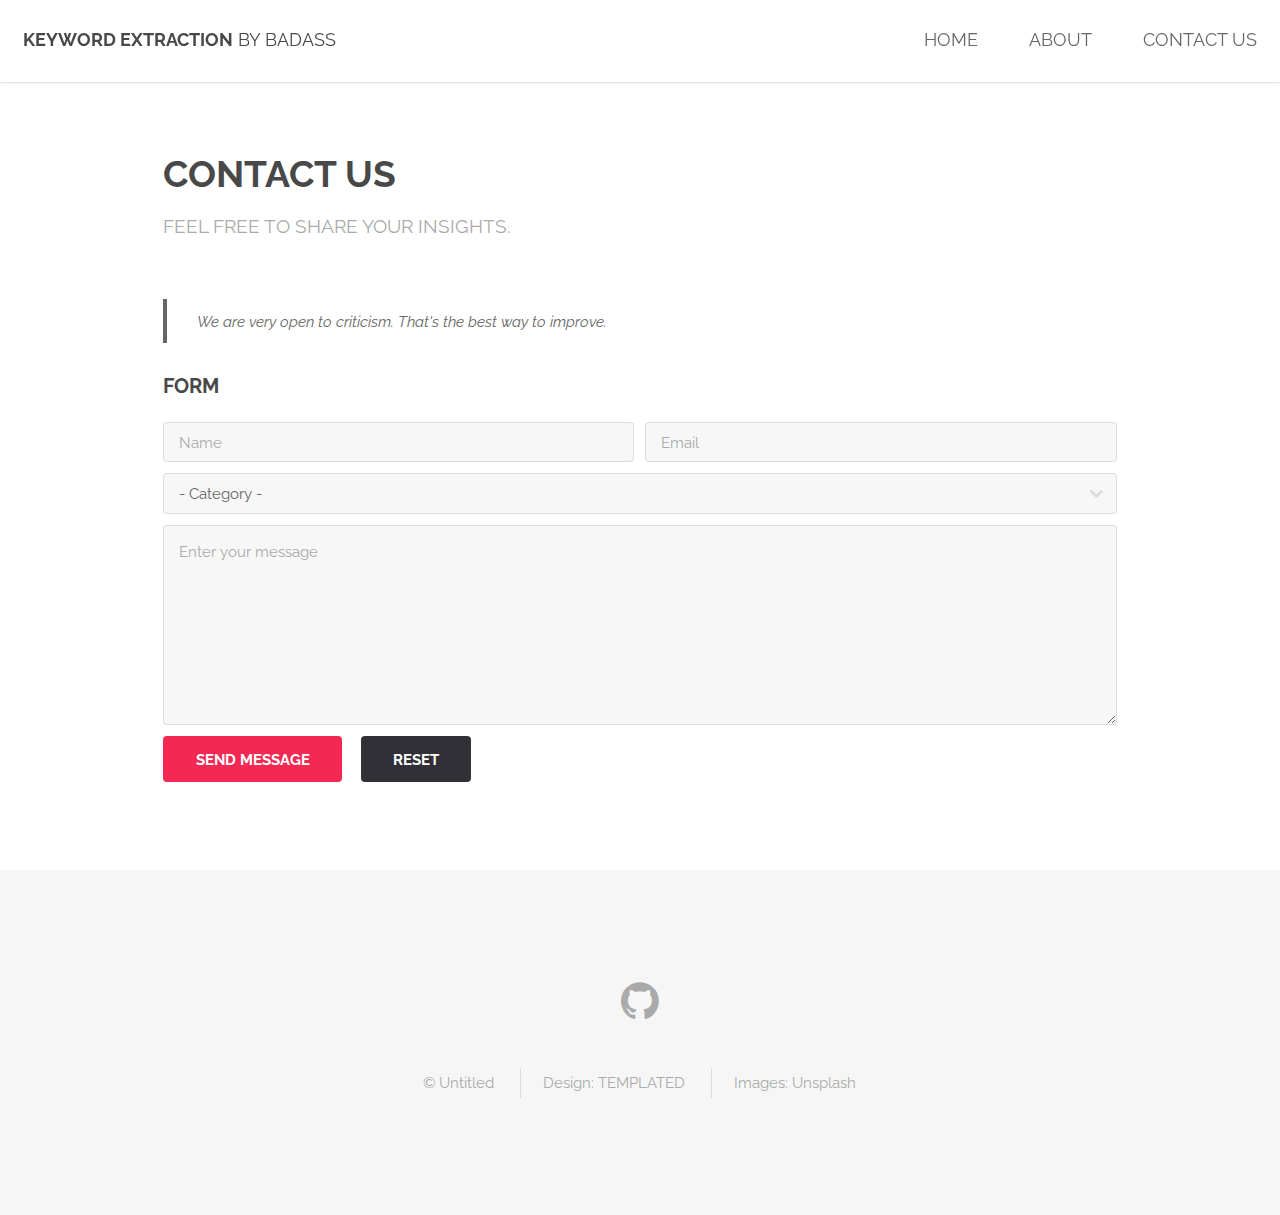
==== commit d9f087d9: "minor changes" ====
--- a/contactus.html
+++ b/contactus.html
@@ -37,270 +37,7 @@
 
 					<!-- Text -->
 						<section>
-							<h3>Text</h3>
-							<p>This is <b>bold</b> and this is <strong>strong</strong>. This is <i>italic</i> and this is <em>emphasized</em>.
-							This is <sup>superscript</sup> text and this is <sub>subscript</sub> text.
-							This is <u>underlined</u> and this is code: <code>for (;;) { ... }</code>. Finally, <a href="#">this is a link</a>.</p>
-
-							<hr />
-
-							<header>
-								<h3>Heading with a Subtitle</h3>
-								<p>Lorem ipsum dolor sit amet nullam id egestas urna aliquam</p>
-							</header>
-							<p>Nunc lacinia ante nunc ac lobortis. Interdum adipiscing gravida odio porttitor sem non mi integer non faucibus ornare mi ut ante amet placerat aliquet. Volutpat eu sed ante lacinia sapien lorem accumsan varius montes viverra nibh in adipiscing blandit tempus accumsan.</p>
-							<header>
-								<h4>Heading with a Subtitle</h4>
-								<p>Lorem ipsum dolor sit amet nullam id egestas urna aliquam</p>
-							</header>
-							<p>Nunc lacinia ante nunc ac lobortis. Interdum adipiscing gravida odio porttitor sem non mi integer non faucibus ornare mi ut ante amet placerat aliquet. Volutpat eu sed ante lacinia sapien lorem accumsan varius montes viverra nibh in adipiscing blandit tempus accumsan.</p>
-
-							<hr />
-
-							<h2>Heading Level 2</h2>
-							<h3>Heading Level 3</h3>
-							<h4>Heading Level 4</h4>
-							<h5>Heading Level 5</h5>
-							<h6>Heading Level 6</h6>
-
-							<hr />
-
-							<h4>Blockquote</h4>
-							<blockquote>Fringilla nisl. Donec accumsan interdum nisi, quis tincidunt felis sagittis eget tempus euismod. Vestibulum ante ipsum primis in faucibus vestibulum. Blandit adipiscing eu felis iaculis volutpat ac adipiscing accumsan faucibus. Vestibulum ante ipsum primis in faucibus lorem ipsum dolor sit amet nullam adipiscing eu felis.</blockquote>
-
-							<h4>Preformatted</h4>
-							<pre><code>i = 0;
-
-while (!deck.isInOrder()) {
-print 'Iteration ' + i;
-deck.shuffle();
-i++;
-}
-
-print 'It took ' + i + ' iterations to sort the deck.';</code></pre>
-						</section>
-
-					<!-- Lists -->
-						<section>
-							<h3>Lists</h3>
-							<div class="row">
-								<div class="6u 12u$(xsmall)">
-
-									<h4>Unordered</h4>
-									<ul>
-										<li>Dolor pulvinar etiam magna etiam.</li>
-										<li>Sagittis adipiscing lorem eleifend.</li>
-										<li>Felis enim feugiat dolore viverra.</li>
-									</ul>
-
-									<h4>Alternate</h4>
-									<ul class="alt">
-										<li>Dolor pulvinar etiam magna etiam.</li>
-										<li>Sagittis adipiscing lorem eleifend.</li>
-										<li>Felis enim feugiat dolore viverra.</li>
-									</ul>
-
-								</div>
-								<div class="6u$ 12u$(xsmall)">
-
-									<h4>Ordered</h4>
-									<ol>
-										<li>Dolor pulvinar etiam magna etiam.</li>
-										<li>Etiam vel felis at lorem sed viverra.</li>
-										<li>Felis enim feugiat dolore viverra.</li>
-										<li>Dolor pulvinar etiam magna etiam.</li>
-										<li>Etiam vel felis at lorem sed viverra.</li>
-										<li>Felis enim feugiat dolore viverra.</li>
-									</ol>
-
-									<h4>Icons</h4>
-									<ul class="icons">
-										<li><a href="#" class="icon fa-twitter"><span class="label">Twitter</span></a></li>
-										<li><a href="#" class="icon fa-facebook"><span class="label">Facebook</span></a></li>
-										<li><a href="#" class="icon fa-instagram"><span class="label">Instagram</span></a></li>
-										<li><a href="#" class="icon fa-github"><span class="label">Github</span></a></li>
-										<li><a href="#" class="icon fa-dribbble"><span class="label">Dribbble</span></a></li>
-										<li><a href="#" class="icon fa-tumblr"><span class="label">Tumblr</span></a></li>
-									</ul>
-
-								</div>
-							</div>
-
-							<h4>Actions</h4>
-							<ul class="actions">
-								<li><a href="#" class="button special">Special</a></li>
-								<li><a href="#" class="button">Default</a></li>
-								<li><a href="#" class="button alt">Alternate</a></li>
-							</ul>
-							<ul class="actions small">
-								<li><a href="#" class="button special small">Small</a></li>
-								<li><a href="#" class="button small">Small</a></li>
-								<li><a href="#" class="button alt small">Small</a></li>
-							</ul>
-							<div class="row">
-								<div class="3u 6u(small) 12u$(xsmall)">
-									<ul class="actions vertical">
-										<li><a href="#" class="button special">Vertical</a></li>
-										<li><a href="#" class="button">Vertical</a></li>
-										<li><a href="#" class="button alt">Vertical</a></li>
-									</ul>
-								</div>
-								<div class="3u 6u$(small) 12u$(xsmall)">
-									<ul class="actions vertical small">
-										<li><a href="#" class="button special small">Small</a></li>
-										<li><a href="#" class="button small">Small</a></li>
-										<li><a href="#" class="button alt small">Small</a></li>
-									</ul>
-								</div>
-								<div class="3u 6u(small) 12u$(xsmall)">
-									<ul class="actions vertical">
-										<li><a href="#" class="button special fit">Fit</a></li>
-										<li><a href="#" class="button fit">Fit</a></li>
-										<li><a href="#" class="button alt fit">Fit</a></li>
-									</ul>
-								</div>
-								<div class="3u$ 6u$(small) 12u$(xsmall)">
-									<ul class="actions vertical small">
-										<li><a href="#" class="button special small fit">Small</a></li>
-										<li><a href="#" class="button small fit">Small</a></li>
-										<li><a href="#" class="button alt small fit">Small</a></li>
-									</ul>
-								</div>
-							</div>
-						</section>
-
-					<!-- Table -->
-						<section>
-							<h3>Table</h3>
-							<h4>Default</h4>
-							<div class="table-wrapper">
-								<table>
-									<thead>
-										<tr>
-											<th>Name</th>
-											<th>Description</th>
-											<th>Price</th>
-										</tr>
-									</thead>
-									<tbody>
-										<tr>
-											<td>Item 1</td>
-											<td>Ante turpis integer aliquet porttitor.</td>
-											<td>29.99</td>
-										</tr>
-										<tr>
-											<td>Item 2</td>
-											<td>Vis ac commodo adipiscing arcu aliquet.</td>
-											<td>19.99</td>
-										</tr>
-										<tr>
-											<td>Item 3</td>
-											<td> Morbi faucibus arcu accumsan lorem.</td>
-											<td>29.99</td>
-										</tr>
-										<tr>
-											<td>Item 4</td>
-											<td>Vitae integer tempus condimentum.</td>
-											<td>19.99</td>
-										</tr>
-										<tr>
-											<td>Item 5</td>
-											<td>Ante turpis integer aliquet porttitor.</td>
-											<td>29.99</td>
-										</tr>
-									</tbody>
-									<tfoot>
-										<tr>
-											<td colspan="2"></td>
-											<td>100.00</td>
-										</tr>
-									</tfoot>
-								</table>
-							</div>
-							<h4>Alternate</h4>
-							<div class="table-wrapper">
-								<table class="alt">
-									<thead>
-										<tr>
-											<th>Name</th>
-											<th>Description</th>
-											<th>Price</th>
-										</tr>
-									</thead>
-									<tbody>
-										<tr>
-											<td>Item 1</td>
-											<td>Ante turpis integer aliquet porttitor.</td>
-											<td>29.99</td>
-										</tr>
-										<tr>
-											<td>Item 2</td>
-											<td>Vis ac commodo adipiscing arcu aliquet.</td>
-											<td>19.99</td>
-										</tr>
-										<tr>
-											<td>Item 3</td>
-											<td> Morbi faucibus arcu accumsan lorem.</td>
-											<td>29.99</td>
-										</tr>
-										<tr>
-											<td>Item 4</td>
-											<td>Vitae integer tempus condimentum.</td>
-											<td>19.99</td>
-										</tr>
-										<tr>
-											<td>Item 5</td>
-											<td>Ante turpis integer aliquet porttitor.</td>
-											<td>29.99</td>
-										</tr>
-									</tbody>
-									<tfoot>
-										<tr>
-											<td colspan="2"></td>
-											<td>100.00</td>
-										</tr>
-									</tfoot>
-								</table>
-							</div>
-						</section>
-
-					<!-- Buttons -->
-						<section>
-							<h3>Buttons</h3>
-							<ul class="actions">
-								<li><a href="#" class="button special">Special</a></li>
-								<li><a href="#" class="button">Default</a></li>
-								<li><a href="#" class="button alt">Alternate</a></li>
-							</ul>
-							<ul class="actions">
-								<li><a href="#" class="button special big">Big</a></li>
-								<li><a href="#" class="button">Default</a></li>
-								<li><a href="#" class="button alt small">Small</a></li>
-							</ul>
-							<div class="row">
-								<div class="6u 12u$(xsmall)">
-									<ul class="actions fit">
-										<li><a href="#" class="button fit">Fit</a></li>
-										<li><a href="#" class="button alt fit">Fit</a></li>
-									</ul>
-								</div>
-								<div class="6u$ 12u$(xsmall)">
-									<ul class="actions fit small">
-										<li><a href="#" class="button fit small">Fit + Small</a></li>
-										<li><a href="#" class="button alt fit small">Fit + Small</a></li>
-									</ul>
-								</div>
-							</div>
-							<ul class="actions">
-								<li><a href="#" class="button special icon fa-download">Icon</a></li>
-								<li><a href="#" class="button icon fa-download">Icon</a></li>
-								<li><a href="#" class="button alt icon fa-download">Icon</a></li>
-							</ul>
-							<ul class="actions">
-								<li><span class="button special disabled">Special</span></li>
-								<li><span class="button disabled">Default</span></li>
-								<li><span class="button alt disabled">Alternate</span></li>
-							</ul>
+							<blockquote>We are very open to criticism. That's the best way to improve.</blockquote>
 						</section>
 
 					<!-- Form -->
@@ -318,32 +55,11 @@
 										<div class="select-wrapper">
 											<select name="category" id="category">
 												<option value="">- Category -</option>
-												<option value="1">Manufacturing</option>
-												<option value="1">Shipping</option>
-												<option value="1">Administration</option>
-												<option value="1">Human Resources</option>
+												<option value="1">Keywords not extracting</option>
+												<option value="1">Visualization not working</option>
+												<option value="1">Others</option>
 											</select>
 										</div>
-									</div>
-									<div class="4u 12u$(xsmall)">
-										<input type="radio" id="priority-low" name="priority" checked>
-										<label for="priority-low">Low Priority</label>
-									</div>
-									<div class="4u 12u$(xsmall)">
-										<input type="radio" id="priority-normal" name="priority">
-										<label for="priority-normal">Normal Priority</label>
-									</div>
-									<div class="4u$ 12u$(xsmall)">
-										<input type="radio" id="priority-high" name="priority">
-										<label for="priority-high">High Priority</label>
-									</div>
-									<div class="6u 12u$(small)">
-										<input type="checkbox" id="copy" name="copy">
-										<label for="copy">Email me a copy of this message</label>
-									</div>
-									<div class="6u$ 12u$(small)">
-										<input type="checkbox" id="human" name="human" checked>
-										<label for="human">I am a human and not a robot</label>
 									</div>
 									<div class="12u$">
 										<textarea name="message" id="message" placeholder="Enter your message" rows="6"></textarea>
@@ -358,29 +74,6 @@
 							</form>
 						</section>
 
-					<!-- Image -->
-						<section>
-							<h3>Image</h3>
-							<h4>Fit</h4>
-							<div class="box alt">
-								<div class="row 50% uniform">
-									<div class="12u$"><span class="image fit"><img src="images/pic01.jpg" alt="" /></span></div>
-									<div class="4u"><span class="image fit"><img src="images/pic02.jpg" alt="" /></span></div>
-									<div class="4u"><span class="image fit"><img src="images/pic03.jpg" alt="" /></span></div>
-									<div class="4u$"><span class="image fit"><img src="images/pic02.jpg" alt="" /></span></div>
-									<div class="4u"><span class="image fit"><img src="images/pic03.jpg" alt="" /></span></div>
-									<div class="4u"><span class="image fit"><img src="images/pic02.jpg" alt="" /></span></div>
-									<div class="4u$"><span class="image fit"><img src="images/pic03.jpg" alt="" /></span></div>
-									<div class="4u"><span class="image fit"><img src="images/pic02.jpg" alt="" /></span></div>
-									<div class="4u"><span class="image fit"><img src="images/pic03.jpg" alt="" /></span></div>
-									<div class="4u$"><span class="image fit"><img src="images/pic02.jpg" alt="" /></span></div>
-								</div>
-							</div>
-
-							<h4>Left &amp; Right</h4>
-							<p><span class="image left"><img src="images/pic04.jpg" alt="" /></span>Fringilla nisl. Donec accumsan interdum nisi, quis tincidunt felis sagittis eget. tempus euismod. Vestibulum ante ipsum primis in faucibus vestibulum. Blandit adipiscing eu felis iaculis volutpat ac adipiscing accumsan eu faucibus. Integer ac pellentesque praesent tincidunt felis sagittis eget. tempus euismod. Vestibulum ante ipsum primis in faucibus vestibulum. Blandit adipiscing eu felis iaculis volutpat ac adipiscing accumsan eu faucibus. Integer ac pellentesque praesent. Donec accumsan interdum nisi, quis tincidunt felis sagittis eget. tempus euismod. Vestibulum ante ipsum primis in faucibus vestibulum. Blandit adipiscing eu felis iaculis volutpat ac adipiscing accumsan eu faucibus. Integer ac pellentesque praesent tincidunt felis sagittis eget. tempus euismod. Vestibulum ante ipsum primis in faucibus vestibulum. Blandit adipiscing eu felis iaculis volutpat ac adipiscing accumsan eu faucibus. Integer ac pellentesque praesent.</p>
-							<p><span class="image right"><img src="images/pic05.jpg" alt="" /></span>Fringilla nisl. Donec accumsan interdum nisi, quis tincidunt felis sagittis eget. tempus euismod. Vestibulum ante ipsum primis in faucibus vestibulum. Blandit adipiscing eu felis iaculis volutpat ac adipiscing accumsan eu faucibus. Integer ac pellentesque praesent tincidunt felis sagittis eget. tempus euismod. Vestibulum ante ipsum primis in faucibus vestibulum. Blandit adipiscing eu felis iaculis volutpat ac adipiscing accumsan eu faucibus. Integer ac pellentesque praesent. Donec accumsan interdum nisi, quis tincidunt felis sagittis eget. tempus euismod. Vestibulum ante ipsum primis in faucibus vestibulum. Blandit adipiscing eu felis iaculis volutpat ac adipiscing accumsan eu faucibus. Integer ac pellentesque praesent tincidunt felis sagittis eget. tempus euismod. Vestibulum ante ipsum primis in faucibus vestibulum. Blandit adipiscing eu felis iaculis volutpat ac adipiscing accumsan eu faucibus. Integer ac pellentesque praesent.</p>
-						</section>
 
 				</div>
 			</section>
@@ -389,9 +82,7 @@
 			<footer id="footer">
 				<div class="container">
 					<ul class="icons">
-						<li><a href="#" class="icon fa-facebook"></a></li>
-						<li><a href="#" class="icon fa-twitter"></a></li>
-						<li><a href="#" class="icon fa-instagram"></a></li>
+						<li><a href="https://github.com/Shritej-Reddy/ke-site" class="icon fa-github"></a></li>
 					</ul>
 					<ul class="copyright">
 						<li>&copy; Untitled</li>
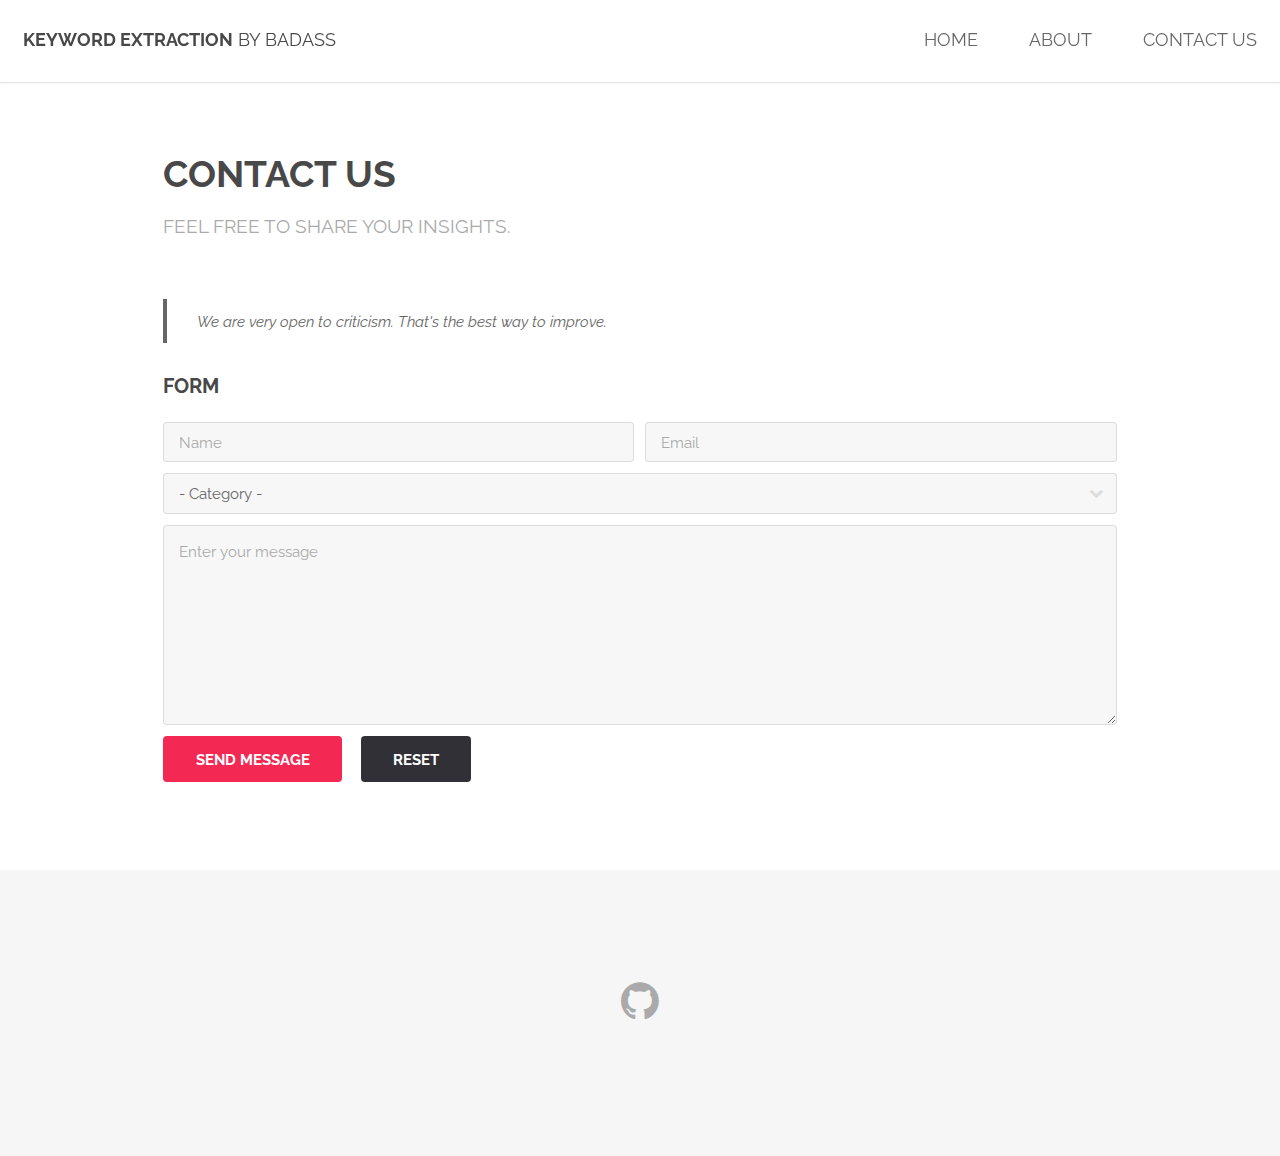
==== commit dec279a7: "another set of changes XD" ====
--- a/contactus.html
+++ b/contactus.html
@@ -1,9 +1,4 @@
 <!DOCTYPE HTML>
-<!--
-	Spatial by TEMPLATED
-	templated.co @templatedco
-	Released for free under the Creative Commons Attribution 3.0 license (templated.co/license)
--->
 <html>
 	<head>
 		<title>Contact Us - Keyword Extraction by BadAss</title>
@@ -84,11 +79,6 @@
 					<ul class="icons">
 						<li><a href="https://github.com/Shritej-Reddy/ke-site" class="icon fa-github"></a></li>
 					</ul>
-					<ul class="copyright">
-						<li>&copy; Untitled</li>
-						<li>Design: <a href="http://templated.co">TEMPLATED</a></li>
-						<li>Images: <a href="http://unsplash.com">Unsplash</a></li>
-					</ul>
 				</div>
 			</footer>
 
